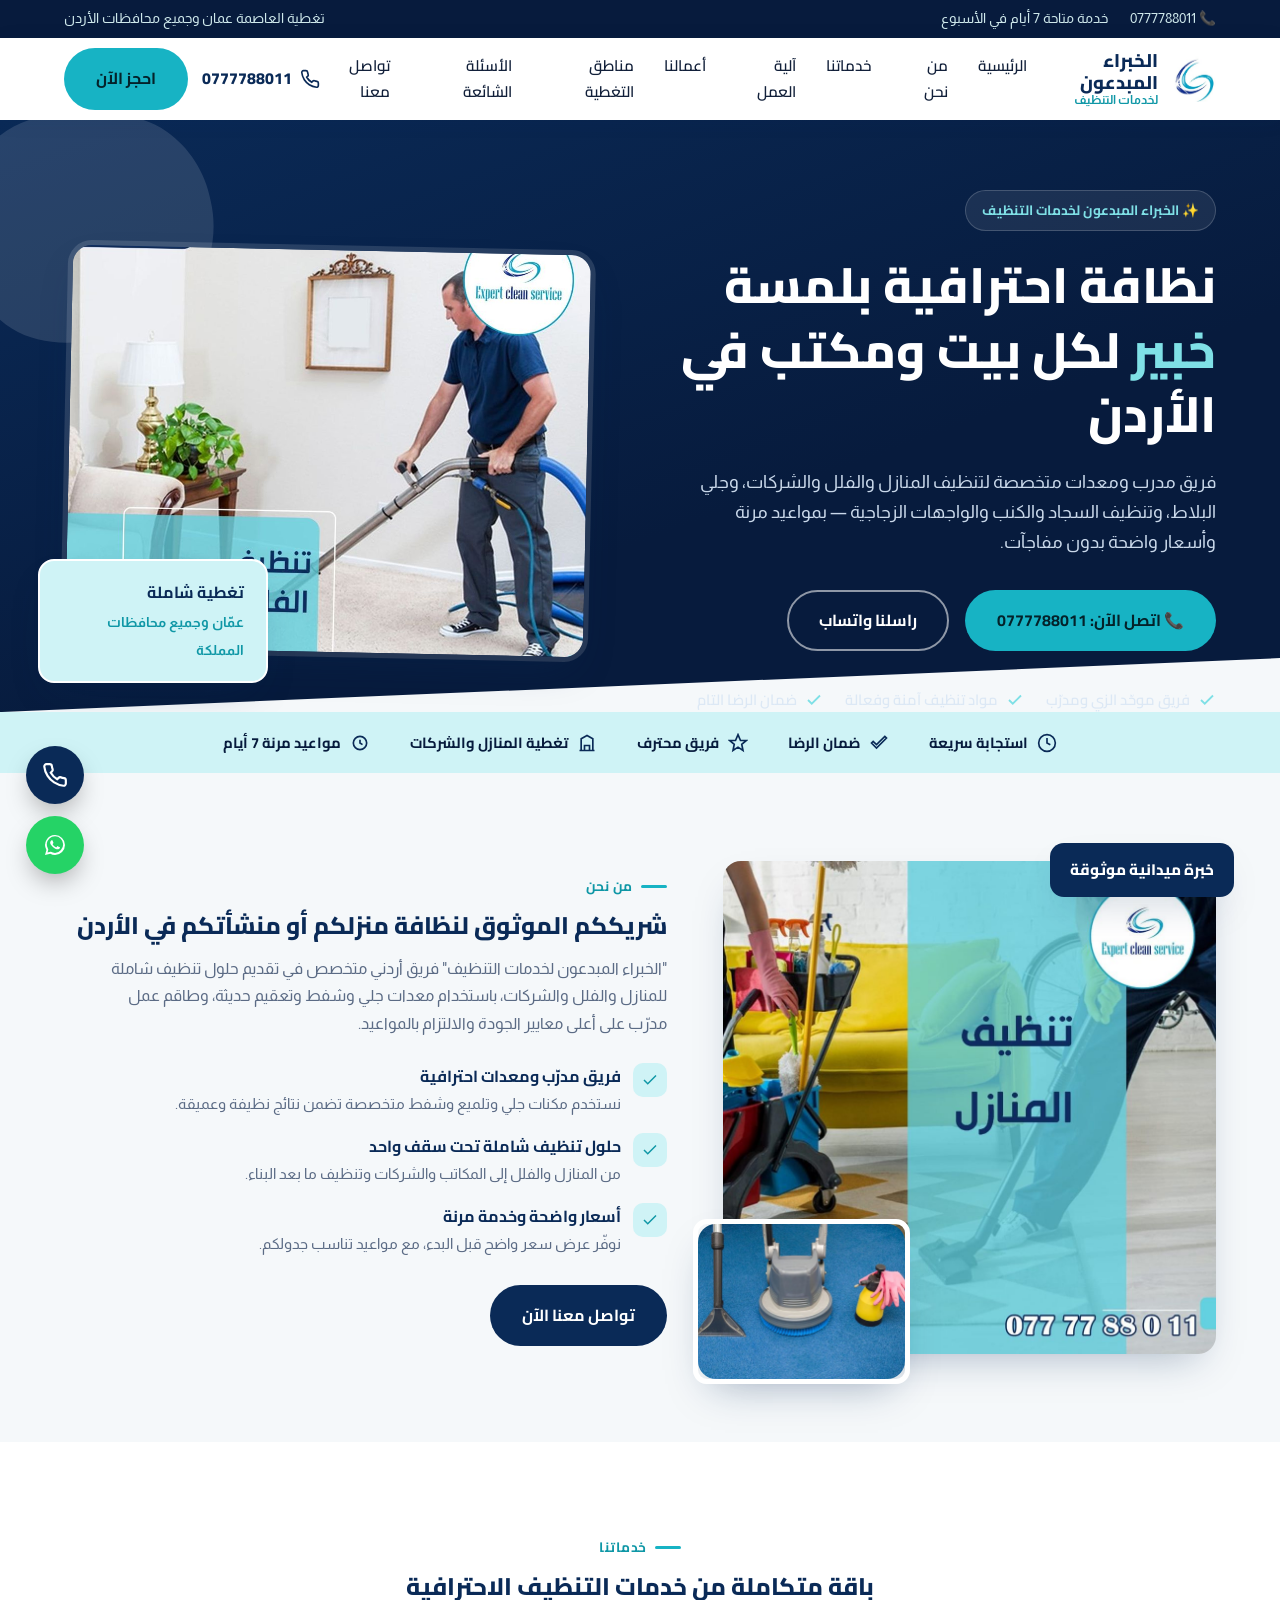
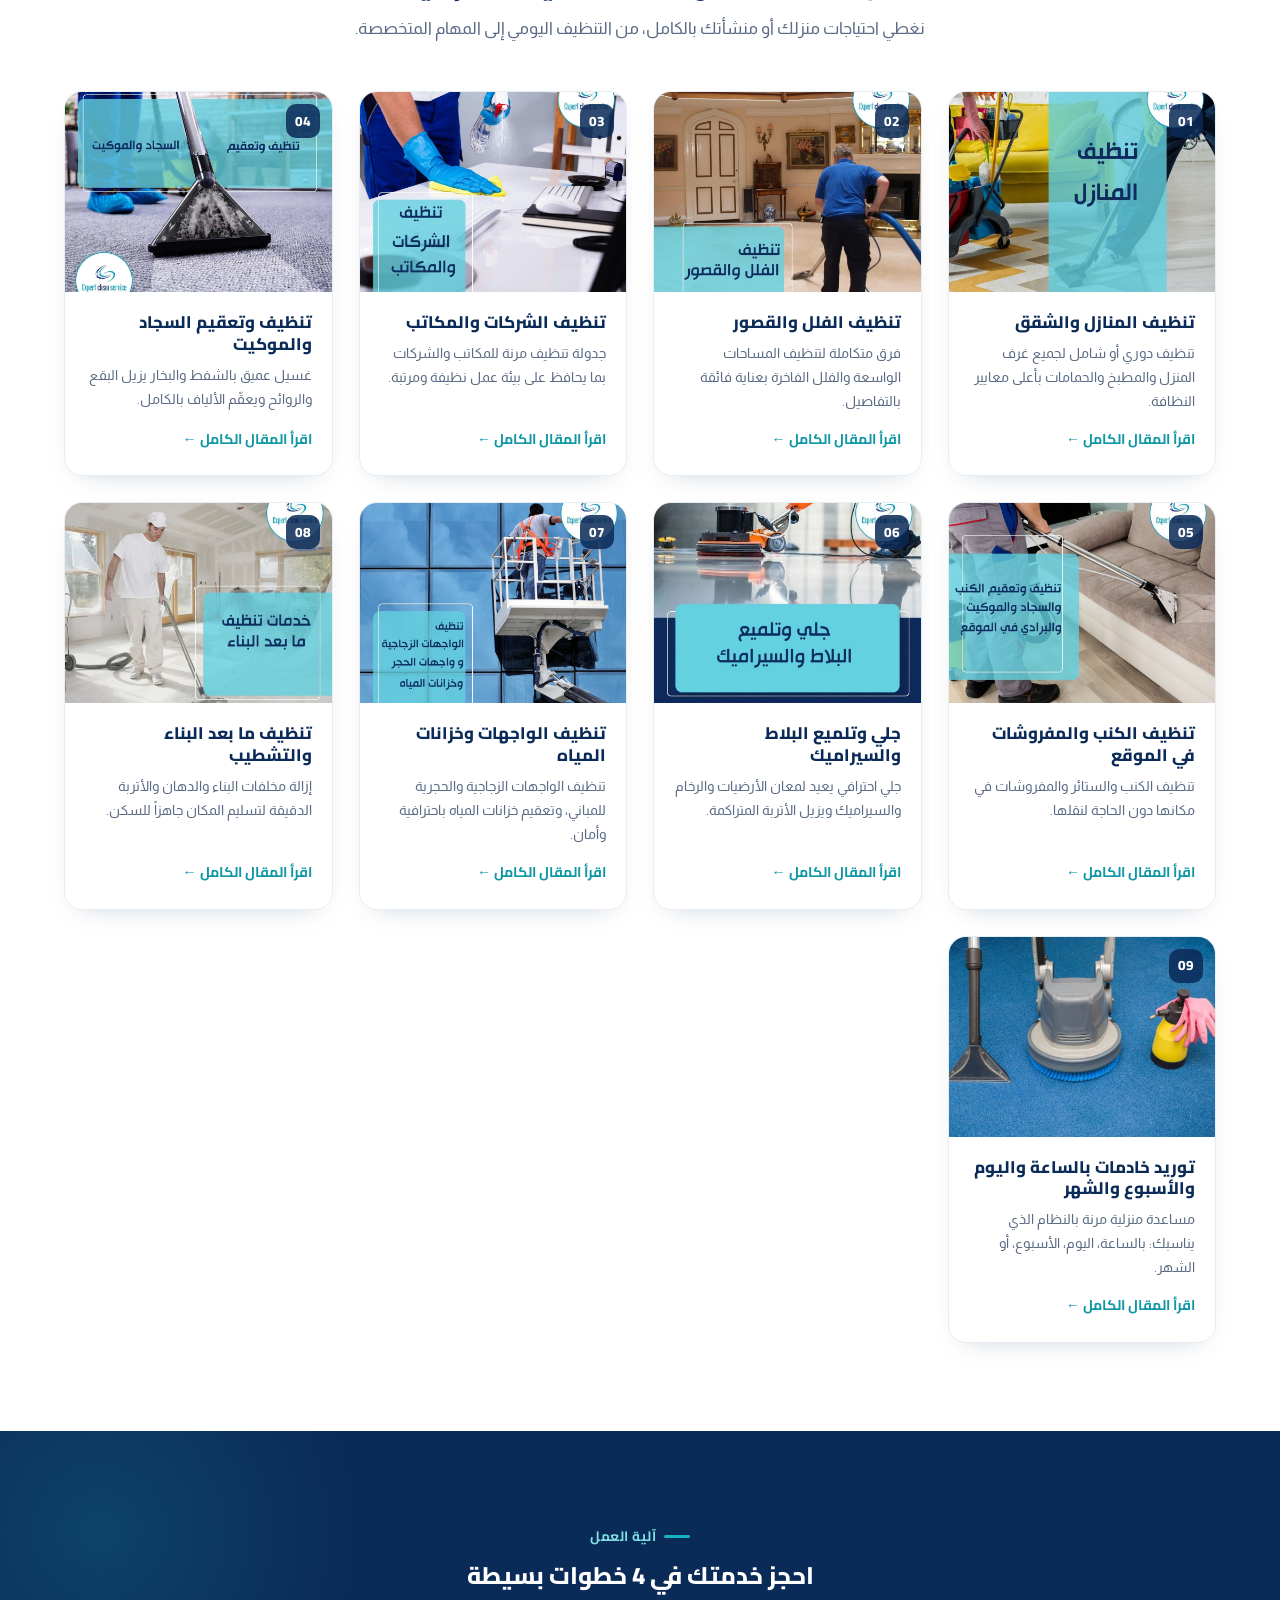
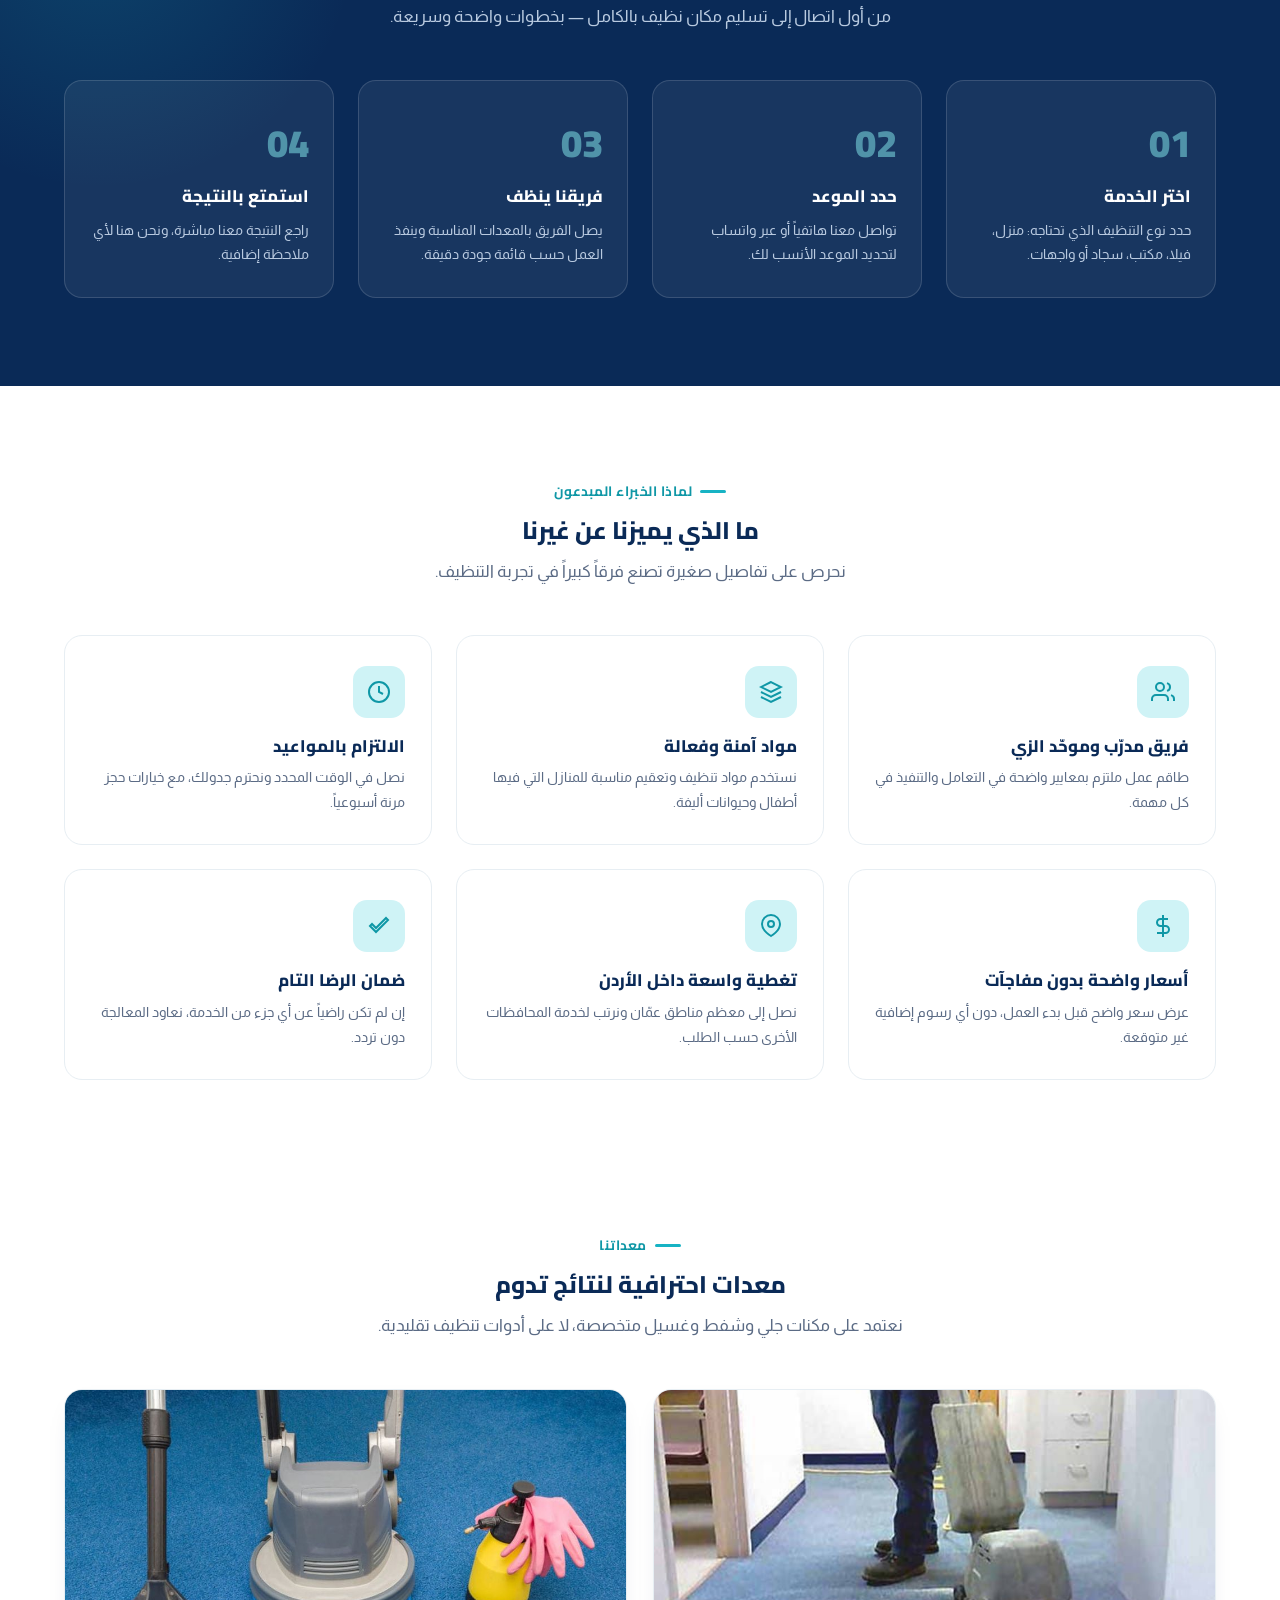
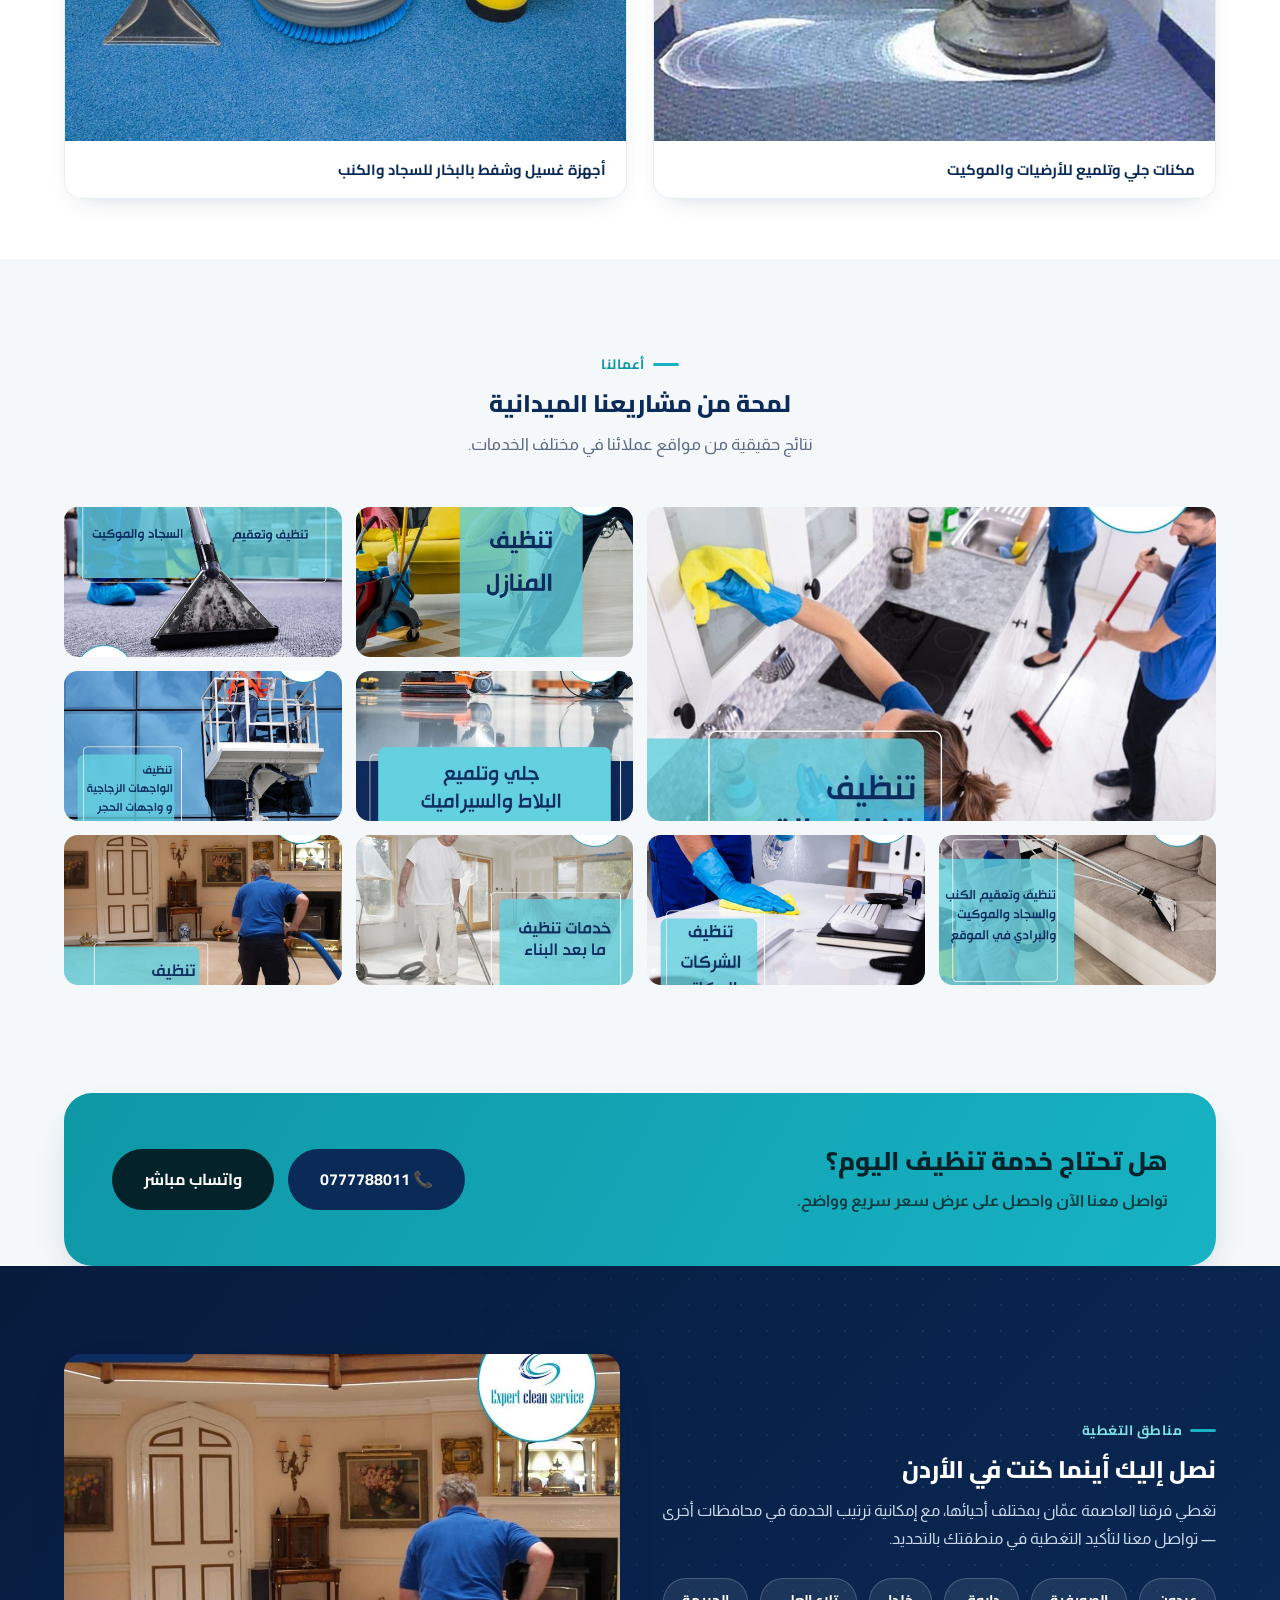
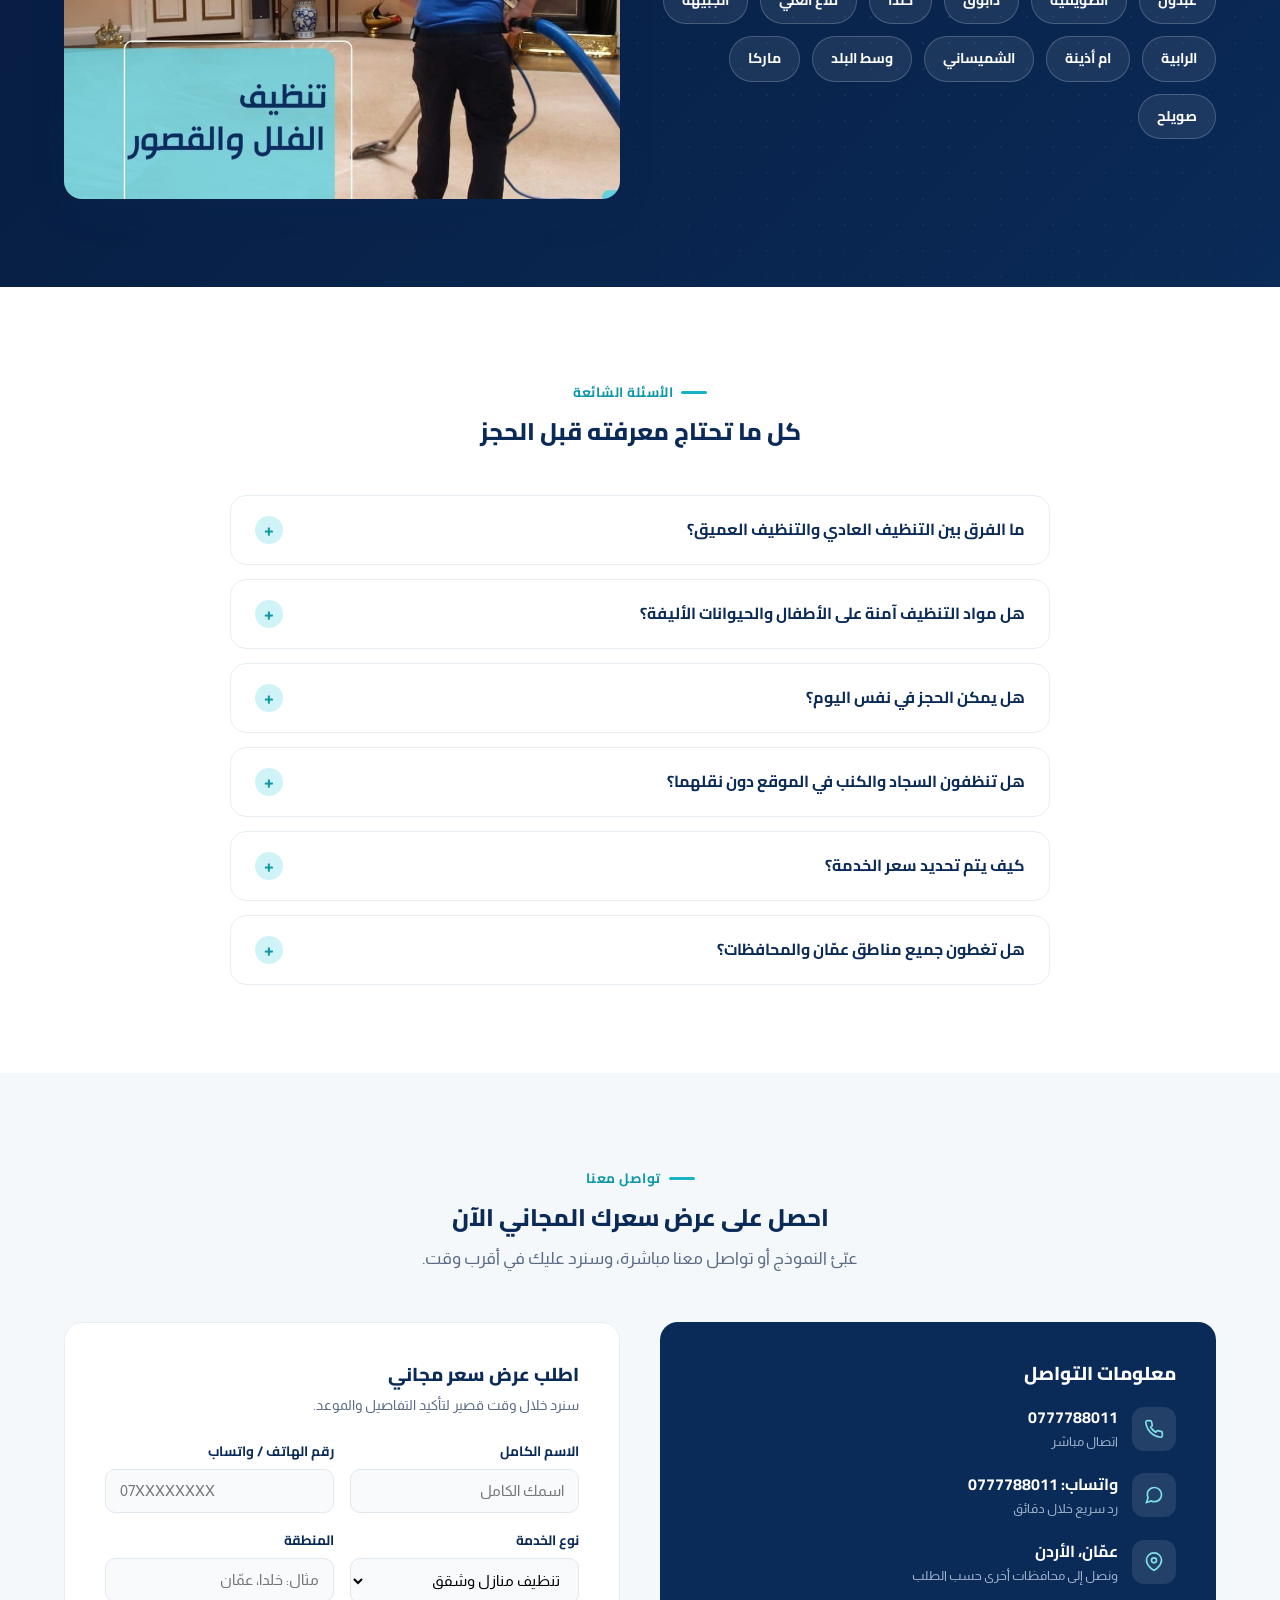
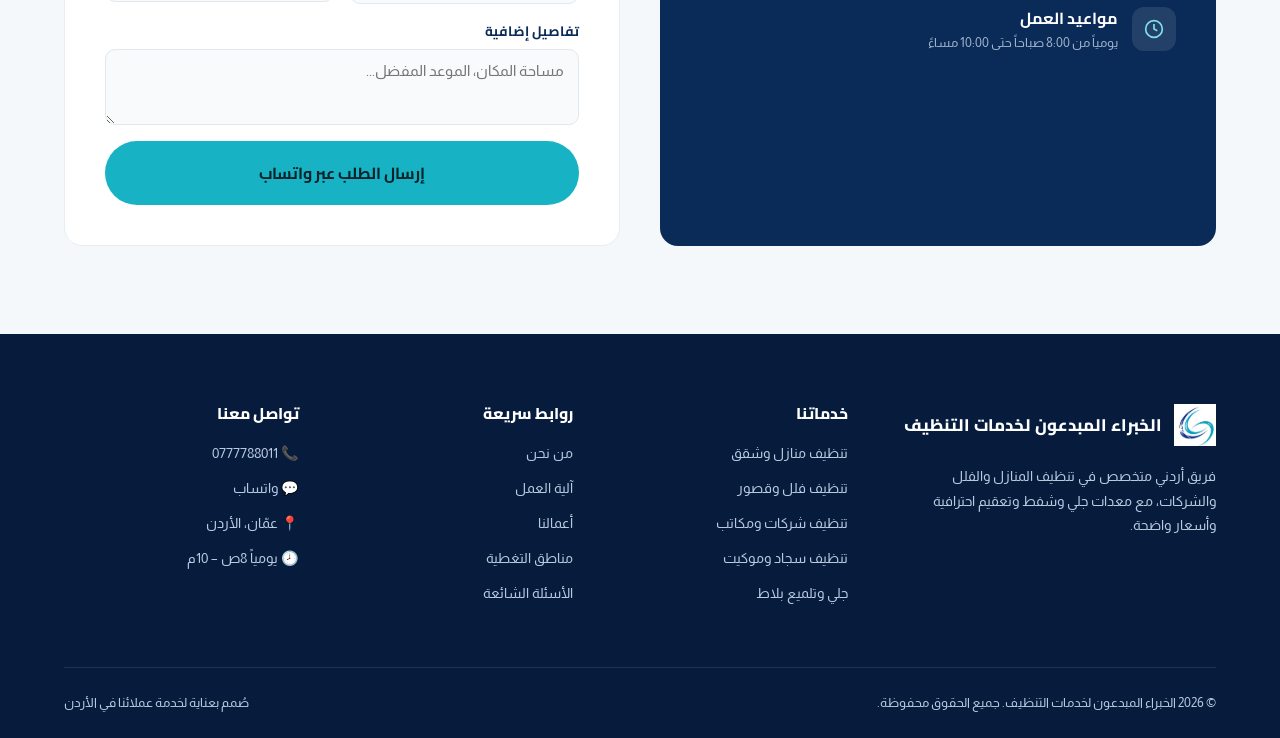
==== index.html @ 54b3a18b "Add files via upload" ====
<!DOCTYPE html>
<html lang="ar" dir="rtl">
<head>
<meta charset="UTF-8">
<meta name="viewport" content="width=device-width, initial-scale=1.0">
<title>الخبراء المبدعون لخدمات التنظيف | تنظيف منازل وفلل وشركات وسجاد في الأردن</title>
<meta name="description" content="الخبراء المبدعون لخدمات التنظيف في الأردن: تنظيف منازل وفلل وشركات، جلي وتلميع بلاط، تنظيف سجاد وموكيت وكنب، تنظيف واجهات زجاجية، وتنظيف ما بعد البناء. اتصل الآن 0777788011.">
<meta name="keywords" content="شركة تنظيف في الأردن, تنظيف منازل عمان, تنظيف فلل, جلي بلاط, تنظيف سجاد وموكيت, تنظيف كنب, تنظيف واجهات زجاجية, تنظيف شركات ومكاتب, تنظيف ما بعد البناء">
<meta name="robots" content="index, follow, max-image-preview:large">
<meta name="author" content="الخبراء المبدعون لخدمات التنظيف">
<link rel="canonical" href="https://creativesexperts.com/">
<meta name="theme-color" content="#0A2A57">

<!-- Open Graph -->
<meta property="og:type" content="website">
<meta property="og:locale" content="ar_JO">
<meta property="og:site_name" content="الخبراء المبدعون لخدمات التنظيف">
<meta property="og:title" content="الخبراء المبدعون لخدمات التنظيف | تنظيف في الأردن">
<meta property="og:description" content="تنظيف منازل، فلل، شركات، سجاد وموكيت، واجهات زجاجية وما بعد البناء. فريق محترف وأسعار واضحة. اتصل 0777788011.">
<meta property="og:image" content="https://creativesexperts.com/assets/tandheef-felal-1.jpg">
<meta property="og:url" content="https://creativesexperts.com/">

<!-- Twitter -->
<meta name="twitter:card" content="summary_large_image">
<meta name="twitter:title" content="الخبراء المبدعون لخدمات التنظيف">
<meta name="twitter:description" content="تنظيف منازل، فلل، شركات، سجاد وواجهات زجاجية في الأردن. اتصل الآن 0777788011.">
<meta name="twitter:image" content="https://creativesexperts.com/assets/tandheef-felal-1.jpg">

<link rel="icon" type="image/png" sizes="32x32" href="assets/favicon-32.png">
<link rel="icon" type="image/png" sizes="192x192" href="assets/favicon-192.png">
<link rel="apple-touch-icon" href="assets/favicon-192.png">

<link rel="preconnect" href="https://fonts.googleapis.com">
<link rel="preconnect" href="https://fonts.gstatic.com" crossorigin>
<link href="https://fonts.googleapis.com/css2?family=Cairo:wght@500;700;800;900&family=Almarai:wght@400;700;800&display=swap" rel="stylesheet">

<script type="application/ld+json">
{
  "@context": "https://schema.org",
  "@type": "HomeAndConstructionBusiness",
  "name": "الخبراء المبدعون لخدمات التنظيف",
  "alternateName": "Expert Clean Service",
  "image": "https://creativesexperts.com/assets/tandheef-felal-1.jpg",
  "url": "https://creativesexperts.com/",
  "telephone": "+962777788011",
  "priceRange": "$$",
  "address": {
    "@type": "PostalAddress",
    "addressLocality": "عمان",
    "addressCountry": "JO"
  },
  "areaServed": {
    "@type": "Country",
    "name": "الأردن"
  },
  "openingHoursSpecification": {
    "@type": "OpeningHoursSpecification",
    "dayOfWeek": ["Sunday","Monday","Tuesday","Wednesday","Thursday","Friday","Saturday"],
    "opens": "08:00",
    "closes": "22:00"
  },
  "sameAs": []
}
</script>
<script type="application/ld+json">
{
  "@context": "https://schema.org",
  "@type": "FAQPage",
  "mainEntity": [
    {"@type":"Question","name":"ما الفرق بين التنظيف العادي والتنظيف العميق؟","acceptedAnswer":{"@type":"Answer","text":"التنظيف العادي يشمل الكنس والمسح وترتيب المساحات الظاهرة بشكل دوري. أما التنظيف العميق فيصل إلى التفاصيل الدقيقة: خلف الأجهزة، فواصل السيراميك، الزوايا المخفية، وتعقيم شامل للأسطح."},
    "@type":"Question"},
    {"@type":"Question","name":"هل مواد التنظيف التي تستخدمونها آمنة على الأطفال والحيوانات الأليفة؟","acceptedAnswer":{"@type":"Answer","text":"نعم، نحرص على استخدام مواد تنظيف وتعقيم فعالة وآمنة، مناسبة للاستخدام في المنازل التي يوجد بها أطفال أو حيوانات أليفة."}},
    {"@type":"Question","name":"هل يمكن الحجز في نفس اليوم؟","acceptedAnswer":{"@type":"Answer","text":"نعم، نوفر مواعيد سريعة حسب توفر الفرق العاملة، ويمكنكم التواصل معنا هاتفياً أو عبر واتساب لتأكيد أقرب موعد متاح."}},
    {"@type":"Question","name":"هل تقدمون خدمة تنظيف السجاد والكنب في الموقع دون نقلها؟","acceptedAnswer":{"@type":"Answer","text":"نعم، نستخدم معدات غسيل وشفط متخصصة تتيح تنظيف السجاد والموكيت والكنب في موقعكم مباشرة دون الحاجة لنقلها."}},
    {"@type":"Question","name":"كيف يتم تحديد سعر الخدمة؟","acceptedAnswer":{"@type":"Answer","text":"يعتمد السعر على نوع الخدمة ومساحة المكان وحالته. تواصلوا معنا لمعاينة الطلب والحصول على عرض سعر واضح بدون رسوم خفية."}},
    {"@type":"Question","name":"هل تغطون جميع مناطق عمان والمحافظات؟","acceptedAnswer":{"@type":"Answer","text":"نعمل على تغطية العاصمة عمان بمختلف مناطقها، ويمكننا الترتيب لخدمة مناطق أخرى في المملكة حسب الطلب — تواصلوا معنا للتأكد من التغطية في منطقتكم."}}
  ]
}
</script>

<link rel="stylesheet" href="assets/style.css">
</head>
<body>

<!-- Top bar -->
<div class="topbar">
  <div class="container">
    <div class="tb-links">
      <a href="tel:+962777788011">📞 0777788011</a>
      <span>خدمة متاحة 7 أيام في الأسبوع</span>
    </div>
    <span>تغطية العاصمة عمان وجميع محافظات الأردن</span>
  </div>
</div>

<!-- Header -->
<header class="main-nav">
  <div class="container nav-inner">
    <a href="#home" class="brand">
      <img src="assets/logo-icon.png" alt="شعار الخبراء المبدعون لخدمات التنظيف" width="46" height="46">
      <span class="name">الخبراء المبدعون<span>لخدمات التنظيف</span></span>
    </a>
    <nav class="links">
      <a href="#home">الرئيسية</a>
      <a href="#about">من نحن</a>
      <a href="#services">خدماتنا</a>
      <a href="#process">آلية العمل</a>
      <a href="#gallery">أعمالنا</a>
      <a href="#areas">مناطق التغطية</a>
      <a href="#faq">الأسئلة الشائعة</a>
      <a href="#contact">تواصل معنا</a>
    </nav>
    <div class="nav-cta">
      <a class="nav-phone" href="tel:+962777788011">
        <svg width="20" height="20" viewBox="0 0 24 24" fill="none" stroke="#0A2A57" stroke-width="2"><path d="M22 16.92v3a2 2 0 0 1-2.18 2 19.79 19.79 0 0 1-8.63-3.07 19.5 19.5 0 0 1-6-6 19.79 19.79 0 0 1-3.07-8.67A2 2 0 0 1 4.11 2h3a2 2 0 0 1 2 1.72c.127.96.362 1.903.7 2.81a2 2 0 0 1-.45 2.11L8.09 9.91a16 16 0 0 0 6 6l1.27-1.27a2 2 0 0 1 2.11-.45c.907.338 1.85.573 2.81.7A2 2 0 0 1 22 16.92z"/></svg>
        <span>0777788011</span>
      </a>
      <a href="https://wa.me/962777788011" class="btn btn-primary" target="_blank" rel="noopener">احجز الآن</a>
      <button class="burger" id="burger" aria-label="فتح القائمة"><span></span><span></span><span></span></button>
    </div>
  </div>
  <nav id="mobileMenu" style="display:none; flex-direction:column; padding:16px 24px; gap:14px; background:#fff; font-family:'Cairo',sans-serif; font-weight:700; border-top:1px solid #eee;">
    <a href="#home">الرئيسية</a>
    <a href="#about">من نحن</a>
    <a href="#services">خدماتنا</a>
    <a href="#process">آلية العمل</a>
    <a href="#gallery">أعمالنا</a>
    <a href="#areas">مناطق التغطية</a>
    <a href="#faq">الأسئلة الشائعة</a>
    <a href="#contact">تواصل معنا</a>
  </nav>
</header>

<!-- Hero -->
<section class="hero" id="home">
  <svg class="wave-deco" viewBox="0 0 200 200"><path fill="#fff" d="M45,-58C58,-49,68,-34,71,-17C75,0,72,20,61,34C51,49,32,58,12,63C-9,68,-30,68,-46,58C-62,48,-74,27,-76,5C-78,-17,-71,-40,-56,-53C-42,-66,-21,-70,-1,-69C19,-68,32,-67,45,-58Z" transform="translate(100 100)"/></svg>
  <div class="container">
    <div class="hero-copy">
      <span class="hero-badge">✨ الخبراء المبدعون لخدمات التنظيف</span>
      <h1>نظافة احترافية بلمسة <em>خبير</em> لكل بيت ومكتب في الأردن</h1>
      <p class="lead">فريق مدرب ومعدات متخصصة لتنظيف المنازل والفلل والشركات، وجلي البلاط، وتنظيف السجاد والكنب والواجهات الزجاجية — بمواعيد مرنة وأسعار واضحة بدون مفاجآت.</p>
      <div class="hero-ctas">
        <a href="tel:+962777788011" class="btn btn-primary">📞 اتصل الآن: 0777788011</a>
        <a href="https://wa.me/962777788011" target="_blank" rel="noopener" class="btn btn-outline">راسلنا واتساب</a>
      </div>
      <div class="hero-trust">
        <div><svg width="18" height="18" viewBox="0 0 24 24" fill="none" stroke="#7FE0E6" stroke-width="2.4"><path d="M20 6L9 17l-5-5"/></svg> فريق موحّد الزي ومدرّب</div>
        <div><svg width="18" height="18" viewBox="0 0 24 24" fill="none" stroke="#7FE0E6" stroke-width="2.4"><path d="M20 6L9 17l-5-5"/></svg> مواد تنظيف آمنة وفعالة</div>
        <div><svg width="18" height="18" viewBox="0 0 24 24" fill="none" stroke="#7FE0E6" stroke-width="2.4"><path d="M20 6L9 17l-5-5"/></svg> ضمان الرضا التام</div>
      </div>
    </div>
    <div class="hero-media">
      <div class="frame">
        <img src="assets/tandheef-felal-1.jpg" alt="تنظيف فلل وقصور احترافي في الأردن" loading="eager">
      </div>
      <div class="hero-callout">
        <strong>تغطية شاملة</strong>
        <span>عمّان وجميع محافظات المملكة</span>
      </div>
    </div>
  </div>
  <div class="hero-diagonal"></div>
</section>

<!-- Strip -->
<div class="strip">
  <div class="container">
    <div><svg width="20" height="20" viewBox="0 0 24 24" fill="none" stroke="#0A2A57" stroke-width="2"><circle cx="12" cy="12" r="10"/><path d="M12 6v6l4 2"/></svg> استجابة سريعة</div>
    <div><svg width="20" height="20" viewBox="0 0 24 24" fill="none" stroke="#0A2A57" stroke-width="2"><path d="M3 12l2-2 4 4 10-10 2 2-12 12z"/></svg> ضمان الرضا</div>
    <div><svg width="20" height="20" viewBox="0 0 24 24" fill="none" stroke="#0A2A57" stroke-width="2"><path d="M12 2l3 7h7l-5.5 4.5L18 21l-6-4-6 4 1.5-7.5L2 9h7z"/></svg> فريق محترف</div>
    <div><svg width="20" height="20" viewBox="0 0 24 24" fill="none" stroke="#0A2A57" stroke-width="2"><path d="M3 21h18M5 21V7l7-4 7 4v14M9 21v-6h6v6"/></svg> تغطية المنازل والشركات</div>
    <div><svg width="20" height="20" viewBox="0 0 24 24" fill="none" stroke="#0A2A57" stroke-width="2"><path d="M4 12a8 8 0 1016 0 8 8 0 00-16 0z"/><path d="M12 8v4l3 2"/></svg> مواعيد مرنة 7 أيام</div>
  </div>
</div>

<!-- About -->
<section class="section" id="about">
  <div class="container about-grid">
    <div class="about-media" data-reveal>
      <img src="assets/tandheef-manazel.jpg" alt="فريق تنظيف منازل الخبراء المبدعون" loading="lazy">
      <div class="tag">خبرة ميدانية موثوقة</div>
      <div class="about-mini">
        <img src="assets/jaly-mawkeet-equipment.jpg" alt="معدات جلي وتنظيف السجاد الاحترافية">
      </div>
    </div>
    <div data-reveal>
      <span class="eyebrow">من نحن</span>
      <h2>شريككم الموثوق لنظافة منزلكم أو منشأتكم في الأردن</h2>
      <p style="color:var(--muted); margin-top:14px; max-width:560px;">"الخبراء المبدعون لخدمات التنظيف" فريق أردني متخصص في تقديم حلول تنظيف شاملة للمنازل والفلل والشركات، باستخدام معدات جلي وشفط وتعقيم حديثة، وطاقم عمل مدرّب على أعلى معايير الجودة والالتزام بالمواعيد.</p>
      <ul class="about-list">
        <li>
          <span class="ic"><svg width="18" height="18" viewBox="0 0 24 24" fill="none" stroke="currentColor" stroke-width="2"><path d="M20 6L9 17l-5-5"/></svg></span>
          <div>فريق مدرّب ومعدات احترافية
            <p>نستخدم مكنات جلي وتلميع وشفط متخصصة تضمن نتائج نظيفة وعميقة.</p>
          </div>
        </li>
        <li>
          <span class="ic"><svg width="18" height="18" viewBox="0 0 24 24" fill="none" stroke="currentColor" stroke-width="2"><path d="M20 6L9 17l-5-5"/></svg></span>
          <div>حلول تنظيف شاملة تحت سقف واحد
            <p>من المنازل والفلل إلى المكاتب والشركات وتنظيف ما بعد البناء.</p>
          </div>
        </li>
        <li>
          <span class="ic"><svg width="18" height="18" viewBox="0 0 24 24" fill="none" stroke="currentColor" stroke-width="2"><path d="M20 6L9 17l-5-5"/></svg></span>
          <div>أسعار واضحة وخدمة مرنة
            <p>نوفّر عرض سعر واضح قبل البدء، مع مواعيد تناسب جدولكم.</p>
          </div>
        </li>
      </ul>
      <a href="#contact" class="btn btn-navy" style="margin-top:28px;">تواصل معنا الآن</a>
    </div>
  </div>
</section>

<!-- Services -->
<section class="section" id="services" style="background:#fff;">
  <div class="container">
    <div class="section-head center">
      <span class="eyebrow">خدماتنا</span>
      <h2>باقة متكاملة من خدمات التنظيف الاحترافية</h2>
      <p>نغطي احتياجات منزلك أو منشأتك بالكامل، من التنظيف اليومي إلى المهام المتخصصة.</p>
    </div>
    <div class="services-grid">

      <div class="s-card" data-reveal>
        <div class="img-wrap"><span class="num">01</span><img src="assets/tandheef-manazel.jpg" alt="تنظيف المنازل والشقق في الأردن" loading="lazy"></div>
        <div class="body">
          <h3>تنظيف المنازل والشقق</h3>
          <p>تنظيف دوري أو شامل لجميع غرف المنزل والمطبخ والحمامات بأعلى معايير النظافة.</p>
          <a href="services/tandheef-manazel-wa-shiqaq.html" class="more">اقرأ المقال الكامل ←</a>
        </div>
      </div>

      <div class="s-card" data-reveal>
        <div class="img-wrap"><span class="num">02</span><img src="assets/tandheef-felal-3.jpg" alt="تنظيف الفلل والقصور" loading="lazy"></div>
        <div class="body">
          <h3>تنظيف الفلل والقصور</h3>
          <p>فرق متكاملة لتنظيف المساحات الواسعة والفلل الفاخرة بعناية فائقة بالتفاصيل.</p>
          <a href="services/tandheef-felal-wa-qusoor.html" class="more">اقرأ المقال الكامل ←</a>
        </div>
      </div>

      <div class="s-card" data-reveal>
        <div class="img-wrap"><span class="num">03</span><img src="assets/tandheef-sharikat-makateb.jpg" alt="تنظيف الشركات والمكاتب" loading="lazy"></div>
        <div class="body">
          <h3>تنظيف الشركات والمكاتب</h3>
          <p>جدولة تنظيف مرنة للمكاتب والشركات بما يحافظ على بيئة عمل نظيفة ومرتبة.</p>
          <a href="services/tandheef-sharikat-wa-makateb.html" class="more">اقرأ المقال الكامل ←</a>
        </div>
      </div>

      <div class="s-card" data-reveal>
        <div class="img-wrap"><span class="num">04</span><img src="assets/tandheef-sijad-mawkeet.jpg" alt="تنظيف وتعقيم السجاد والموكيت" loading="lazy"></div>
        <div class="body">
          <h3>تنظيف وتعقيم السجاد والموكيت</h3>
          <p>غسيل عميق بالشفط والبخار يزيل البقع والروائح ويعقّم الألياف بالكامل.</p>
          <a href="services/tandheef-sijad-wa-mawkeet.html" class="more">اقرأ المقال الكامل ←</a>
        </div>
      </div>

      <div class="s-card" data-reveal>
        <div class="img-wrap"><span class="num">05</span><img src="assets/tandheef-kanab-sijad.jpg" alt="تنظيف وتعقيم الكنب والمفروشات في الموقع" loading="lazy"></div>
        <div class="body">
          <h3>تنظيف الكنب والمفروشات في الموقع</h3>
          <p>تنظيف الكنب والستائر والمفروشات في مكانها دون الحاجة لنقلها.</p>
          <a href="services/tandheef-kanab-wal-mafrushat.html" class="more">اقرأ المقال الكامل ←</a>
        </div>
      </div>

      <div class="s-card" data-reveal>
        <div class="img-wrap"><span class="num">06</span><img src="assets/jaly-tlmeea-balat-ceramic.jpg" alt="جلي وتلميع البلاط والرخام والسيراميك" loading="lazy"></div>
        <div class="body">
          <h3>جلي وتلميع البلاط والسيراميك</h3>
          <p>جلي احترافي يعيد لمعان الأرضيات والرخام والسيراميك ويزيل الأتربة المتراكمة.</p>
          <a href="services/jaly-tlmeea-balat.html" class="more">اقرأ المقال الكامل ←</a>
        </div>
      </div>

      <div class="s-card" data-reveal>
        <div class="img-wrap"><span class="num">07</span><img src="assets/tandheef-wajahat-zujajiya.jpg" alt="تنظيف الواجهات الزجاجية والحجرية وخزانات المياه" loading="lazy"></div>
        <div class="body">
          <h3>تنظيف الواجهات وخزانات المياه</h3>
          <p>تنظيف الواجهات الزجاجية والحجرية للمباني، وتعقيم خزانات المياه باحترافية وأمان.</p>
          <a href="services/tandheef-wajahat-wa-khazanat.html" class="more">اقرأ المقال الكامل ←</a>
        </div>
      </div>

      <div class="s-card" data-reveal>
        <div class="img-wrap"><span class="num">08</span><img src="assets/tandheef-ma-baad-al-bina.jpg" alt="تنظيف ما بعد البناء والتشطيب" loading="lazy"></div>
        <div class="body">
          <h3>تنظيف ما بعد البناء والتشطيب</h3>
          <p>إزالة مخلفات البناء والدهان والأتربة الدقيقة لتسليم المكان جاهزاً للسكن.</p>
          <a href="services/tandheef-ma-baad-albina.html" class="more">اقرأ المقال الكامل ←</a>
        </div>
      </div>

      <div class="s-card" data-reveal>
        <div class="img-wrap"><span class="num">09</span><img src="assets/jaly-mawkeet-equipment.jpg" alt="توريد خادمات منزلية مدربة في الأردن" loading="lazy"></div>
        <div class="body">
          <h3>توريد خادمات بالساعة واليوم والأسبوع والشهر</h3>
          <p>مساعدة منزلية مرنة بالنظام الذي يناسبك: بالساعة، اليوم، الأسبوع، أو الشهر.</p>
          <a href="services/tawreed-khadamat-bil-saa-wal-yawm.html" class="more">اقرأ المقال الكامل ←</a>
        </div>
      </div>

    </div>
  </div>
</section>

<!-- Process -->
<section class="section process" id="process">
  <div class="container">
    <div class="section-head center">
      <span class="eyebrow" style="color:var(--teal-light);">آلية العمل</span>
      <h2>احجز خدمتك في 4 خطوات بسيطة</h2>
      <p>من أول اتصال إلى تسليم مكان نظيف بالكامل — بخطوات واضحة وسريعة.</p>
    </div>
    <div class="process-grid">
      <div class="p-card" data-reveal>
        <div class="step">01</div>
        <h3>اختر الخدمة</h3>
        <p>حدد نوع التنظيف الذي تحتاجه: منزل، فيلا، مكتب، سجاد أو واجهات.</p>
      </div>
      <div class="p-card" data-reveal>
        <div class="step">02</div>
        <h3>حدد الموعد</h3>
        <p>تواصل معنا هاتفياً أو عبر واتساب لتحديد الموعد الأنسب لك.</p>
      </div>
      <div class="p-card" data-reveal>
        <div class="step">03</div>
        <h3>فريقنا ينظف</h3>
        <p>يصل الفريق بالمعدات المناسبة وينفذ العمل حسب قائمة جودة دقيقة.</p>
      </div>
      <div class="p-card" data-reveal>
        <div class="step">04</div>
        <h3>استمتع بالنتيجة</h3>
        <p>راجع النتيجة معنا مباشرة، ونحن هنا لأي ملاحظة إضافية.</p>
      </div>
    </div>
  </div>
</section>

<!-- Why us -->
<section class="section" id="why" style="background:#fff;">
  <div class="container">
    <div class="section-head center">
      <span class="eyebrow">لماذا الخبراء المبدعون</span>
      <h2>ما الذي يميزنا عن غيرنا</h2>
      <p>نحرص على تفاصيل صغيرة تصنع فرقاً كبيراً في تجربة التنظيف.</p>
    </div>
    <div class="why-grid">
      <div class="w-card" data-reveal>
        <span class="ic"><svg width="24" height="24" viewBox="0 0 24 24" fill="none" stroke="currentColor" stroke-width="2"><path d="M17 21v-2a4 4 0 00-4-4H5a4 4 0 00-4 4v2"/><circle cx="9" cy="7" r="4"/><path d="M23 21v-2a4 4 0 00-3-3.87M16 3.13a4 4 0 010 7.75"/></svg></span>
        <h3>فريق مدرّب وموحّد الزي</h3>
        <p>طاقم عمل ملتزم بمعايير واضحة في التعامل والتنفيذ في كل مهمة.</p>
      </div>
      <div class="w-card" data-reveal>
        <span class="ic"><svg width="24" height="24" viewBox="0 0 24 24" fill="none" stroke="currentColor" stroke-width="2"><path d="M12 2L2 7l10 5 10-5-10-5z"/><path d="M2 17l10 5 10-5M2 12l10 5 10-5"/></svg></span>
        <h3>مواد آمنة وفعالة</h3>
        <p>نستخدم مواد تنظيف وتعقيم مناسبة للمنازل التي فيها أطفال وحيوانات أليفة.</p>
      </div>
      <div class="w-card" data-reveal>
        <span class="ic"><svg width="24" height="24" viewBox="0 0 24 24" fill="none" stroke="currentColor" stroke-width="2"><circle cx="12" cy="12" r="10"/><path d="M12 6v6l4 2"/></svg></span>
        <h3>الالتزام بالمواعيد</h3>
        <p>نصل في الوقت المحدد ونحترم جدولك، مع خيارات حجز مرنة أسبوعياً.</p>
      </div>
      <div class="w-card" data-reveal>
        <span class="ic"><svg width="24" height="24" viewBox="0 0 24 24" fill="none" stroke="currentColor" stroke-width="2"><path d="M12 1v22M17 5H9.5a3.5 3.5 0 000 7h5a3.5 3.5 0 010 7H6"/></svg></span>
        <h3>أسعار واضحة بدون مفاجآت</h3>
        <p>عرض سعر واضح قبل بدء العمل، دون أي رسوم إضافية غير متوقعة.</p>
      </div>
      <div class="w-card" data-reveal>
        <span class="ic"><svg width="24" height="24" viewBox="0 0 24 24" fill="none" stroke="currentColor" stroke-width="2"><path d="M21 10c0 7-9 12-9 12s-9-5-9-12a9 9 0 0118 0z"/><circle cx="12" cy="10" r="3"/></svg></span>
        <h3>تغطية واسعة داخل الأردن</h3>
        <p>نصل إلى معظم مناطق عمّان ونرتب لخدمة المحافظات الأخرى حسب الطلب.</p>
      </div>
      <div class="w-card" data-reveal>
        <span class="ic"><svg width="24" height="24" viewBox="0 0 24 24" fill="none" stroke="currentColor" stroke-width="2"><path d="M3 12l2-2 4 4 10-10 2 2-12 12z"/></svg></span>
        <h3>ضمان الرضا التام</h3>
        <p>إن لم تكن راضياً عن أي جزء من الخدمة، نعاود المعالجة دون تردد.</p>
      </div>
    </div>
  </div>
</section>

<!-- Equipment strip -->
<section class="section" style="background:#fff; padding-top:60px; padding-bottom:60px;">
  <div class="container">
    <div class="section-head center">
      <span class="eyebrow">معداتنا</span>
      <h2>معدات احترافية لنتائج تدوم</h2>
      <p>نعتمد على مكنات جلي وشفط وغسيل متخصصة، لا على أدوات تنظيف تقليدية.</p>
    </div>
    <div class="equip-grid">
      <figure data-reveal>
        <img src="assets/jaly-mamar-heavy-duty.jpg" alt="مكنة جلي أرضيات احترافية" loading="lazy">
        <figcaption>مكنات جلي وتلميع للأرضيات والموكيت</figcaption>
      </figure>
      <figure data-reveal>
        <img src="assets/jaly-mawkeet-equipment.jpg" alt="معدات غسيل وشفط السجاد بالبخار" loading="lazy">
        <figcaption>أجهزة غسيل وشفط بالبخار للسجاد والكنب</figcaption>
      </figure>
    </div>
  </div>
</section>

<!-- Gallery -->
<section class="section" id="gallery">
  <div class="container">
    <div class="section-head center">
      <span class="eyebrow">أعمالنا</span>
      <h2>لمحة من مشاريعنا الميدانية</h2>
      <p>نتائج حقيقية من مواقع عملائنا في مختلف الخدمات.</p>
    </div>
    <div class="gallery-grid">
      <a href="assets/tandheef-felal-2.jpg" target="_blank" class="big"><img src="assets/tandheef-felal-2.jpg" alt="تنظيف فيلا فاخرة" loading="lazy"></a>
      <a href="assets/tandheef-manazel.jpg" target="_blank"><img src="assets/tandheef-manazel.jpg" alt="تنظيف منزل" loading="lazy"></a>
      <a href="assets/tandheef-sijad-mawkeet.jpg" target="_blank"><img src="assets/tandheef-sijad-mawkeet.jpg" alt="تنظيف سجاد" loading="lazy"></a>
      <a href="assets/jaly-tlmeea-balat-ceramic.jpg" target="_blank"><img src="assets/jaly-tlmeea-balat-ceramic.jpg" alt="جلي بلاط" loading="lazy"></a>
      <a href="assets/tandheef-wajahat-zujajiya.jpg" target="_blank"><img src="assets/tandheef-wajahat-zujajiya.jpg" alt="تنظيف واجهات زجاجية" loading="lazy"></a>
      <a href="assets/tandheef-kanab-sijad.jpg" target="_blank"><img src="assets/tandheef-kanab-sijad.jpg" alt="تنظيف كنب" loading="lazy"></a>
      <a href="assets/tandheef-sharikat-makateb.jpg" target="_blank"><img src="assets/tandheef-sharikat-makateb.jpg" alt="تنظيف مكاتب" loading="lazy"></a>
      <a href="assets/tandheef-ma-baad-al-bina.jpg" target="_blank"><img src="assets/tandheef-ma-baad-al-bina.jpg" alt="تنظيف ما بعد البناء" loading="lazy"></a>
      <a href="assets/tandheef-felal-3.jpg" target="_blank"><img src="assets/tandheef-felal-3.jpg" alt="تنظيف قصر" loading="lazy"></a>
    </div>
  </div>
</section>

<!-- CTA band -->
<section class="container" style="margin:20px auto 0;">
  <div class="cta-band" data-reveal>
    <div>
      <h2>هل تحتاج خدمة تنظيف اليوم؟</h2>
      <p>تواصل معنا الآن واحصل على عرض سعر سريع وواضح.</p>
    </div>
    <div style="display:flex; gap:14px; flex-wrap:wrap;">
      <a href="tel:+962777788011" class="btn btn-navy">📞 0777788011</a>
      <a href="https://wa.me/962777788011" target="_blank" rel="noopener" class="btn" style="background:#04222A; color:#fff;">واتساب مباشر</a>
    </div>
  </div>
</section>

<!-- Areas -->
<section class="section areas-section" id="areas">
  <div class="areas-overlay"></div>
  <div class="container areas-wrap">
    <div data-reveal>
      <span class="eyebrow" style="color:var(--teal-light);">مناطق التغطية</span>
      <h2 style="color:#fff;">نصل إليك أينما كنت في الأردن</h2>
      <p style="color:#C9D8EA; margin-top:12px; margin-bottom:26px;">تغطي فرقنا العاصمة عمّان بمختلف أحيائها، مع إمكانية ترتيب الخدمة في محافظات أخرى — تواصل معنا لتأكيد التغطية في منطقتك بالتحديد.</p>
      <div class="area-tags">
        <span>عبدون</span><span>الصويفية</span><span>دابوق</span><span>خلدا</span>
        <span>تلاع العلي</span><span>الجبيهة</span><span>الرابية</span><span>ام أذينة</span>
        <span>الشميساني</span><span>وسط البلد</span><span>ماركا</span><span>صويلح</span>
      </div>
    </div>
    <div class="areas-media" data-reveal>
      <img src="assets/tandheef-felal-3.jpg" alt="تغطية خدمات التنظيف في عمان والأردن" loading="lazy">
    </div>
  </div>
</section>

<!-- FAQ -->
<section class="section" id="faq" style="background:#fff;">
  <div class="container">
    <div class="section-head center">
      <span class="eyebrow">الأسئلة الشائعة</span>
      <h2>كل ما تحتاج معرفته قبل الحجز</h2>
    </div>
    <div class="faq-list">
      <div class="faq-item">
        <div class="faq-q">ما الفرق بين التنظيف العادي والتنظيف العميق؟ <span class="plus">+</span></div>
        <div class="faq-a"><p>التنظيف العادي يشمل الكنس والمسح وترتيب المساحات الظاهرة بشكل دوري. أما التنظيف العميق فيصل إلى التفاصيل الدقيقة: خلف الأجهزة، فواصل السيراميك، والزوايا المخفية، مع تعقيم شامل للأسطح.</p></div>
      </div>
      <div class="faq-item">
        <div class="faq-q">هل مواد التنظيف آمنة على الأطفال والحيوانات الأليفة؟ <span class="plus">+</span></div>
        <div class="faq-a"><p>نعم، نحرص على استخدام مواد تنظيف وتعقيم فعالة وآمنة، مناسبة للاستخدام في المنازل التي يوجد بها أطفال أو حيوانات أليفة.</p></div>
      </div>
      <div class="faq-item">
        <div class="faq-q">هل يمكن الحجز في نفس اليوم؟ <span class="plus">+</span></div>
        <div class="faq-a"><p>نعم، نوفر مواعيد سريعة حسب توفر الفرق العاملة. تواصل معنا هاتفياً أو عبر واتساب لتأكيد أقرب موعد متاح.</p></div>
      </div>
      <div class="faq-item">
        <div class="faq-q">هل تنظفون السجاد والكنب في الموقع دون نقلهما؟ <span class="plus">+</span></div>
        <div class="faq-a"><p>نعم، نستخدم معدات غسيل وشفط متخصصة تتيح تنظيف السجاد والموكيت والكنب في موقعك مباشرة دون الحاجة لنقلها.</p></div>
      </div>
      <div class="faq-item">
        <div class="faq-q">كيف يتم تحديد سعر الخدمة؟ <span class="plus">+</span></div>
        <div class="faq-a"><p>يعتمد السعر على نوع الخدمة ومساحة المكان وحالته. تواصل معنا لمعاينة الطلب والحصول على عرض سعر واضح بدون رسوم خفية.</p></div>
      </div>
      <div class="faq-item">
        <div class="faq-q">هل تغطون جميع مناطق عمّان والمحافظات؟ <span class="plus">+</span></div>
        <div class="faq-a"><p>نعمل على تغطية العاصمة عمّان بمختلف مناطقها، ويمكننا الترتيب لخدمة مناطق أخرى في المملكة حسب الطلب — تواصل معنا للتأكد من التغطية في منطقتك.</p></div>
      </div>
    </div>
  </div>
</section>

<!-- Contact -->
<section class="section" id="contact">
  <div class="container">
    <div class="section-head center">
      <span class="eyebrow">تواصل معنا</span>
      <h2>احصل على عرض سعرك المجاني الآن</h2>
      <p>عبّئ النموذج أو تواصل معنا مباشرة، وسنرد عليك في أقرب وقت.</p>
    </div>
    <div class="contact-wrap">
      <div class="contact-card" data-reveal>
        <h3>معلومات التواصل</h3>
        <div class="c-row">
          <span class="ic"><svg width="20" height="20" viewBox="0 0 24 24" fill="none" stroke="currentColor" stroke-width="2"><path d="M22 16.92v3a2 2 0 0 1-2.18 2 19.79 19.79 0 0 1-8.63-3.07 19.5 19.5 0 0 1-6-6 19.79 19.79 0 0 1-3.07-8.67A2 2 0 0 1 4.11 2h3a2 2 0 0 1 2 1.72c.127.96.362 1.903.7 2.81a2 2 0 0 1-.45 2.11L8.09 9.91a16 16 0 0 0 6 6l1.27-1.27a2 2 0 0 1 2.11-.45c.907.338 1.85.573 2.81.7A2 2 0 0 1 22 16.92z"/></svg></span>
          <a href="tel:+962777788011">0777788011<small>اتصال مباشر</small></a>
        </div>
        <div class="c-row">
          <span class="ic"><svg width="20" height="20" viewBox="0 0 24 24" fill="none" stroke="currentColor" stroke-width="2"><path d="M21 11.5a8.38 8.38 0 01-.9 3.8 8.5 8.5 0 01-7.6 4.7 8.38 8.38 0 01-3.8-.9L3 21l1.9-5.7a8.38 8.38 0 01-.9-3.8 8.5 8.5 0 014.7-7.6 8.38 8.38 0 013.8-.9h.5a8.48 8.48 0 018 8v.5z"/></svg></span>
          <a href="https://wa.me/962777788011" target="_blank" rel="noopener">واتساب: 0777788011<small>رد سريع خلال دقائق</small></a>
        </div>
        <div class="c-row">
          <span class="ic"><svg width="20" height="20" viewBox="0 0 24 24" fill="none" stroke="currentColor" stroke-width="2"><path d="M21 10c0 7-9 12-9 12s-9-5-9-12a9 9 0 0118 0z"/><circle cx="12" cy="10" r="3"/></svg></span>
          <span>عمّان، الأردن<small>ونصل إلى محافظات أخرى حسب الطلب</small></span>
        </div>
        <div class="c-row">
          <span class="ic"><svg width="20" height="20" viewBox="0 0 24 24" fill="none" stroke="currentColor" stroke-width="2"><circle cx="12" cy="12" r="10"/><path d="M12 6v6l4 2"/></svg></span>
          <span>مواعيد العمل<small>يومياً من 8:00 صباحاً حتى 10:00 مساءً</small></span>
        </div>
      </div>
      <form class="form-card" data-reveal onsubmit="return handleSubmit(event)">
        <h3>اطلب عرض سعر مجاني</h3>
        <p>سنرد خلال وقت قصير لتأكيد التفاصيل والموعد.</p>
        <div class="form-grid">
          <div>
            <label for="fname">الاسم الكامل</label>
            <input id="fname" type="text" placeholder="اسمك الكامل" required>
          </div>
          <div>
            <label for="fphone">رقم الهاتف / واتساب</label>
            <input id="fphone" type="tel" placeholder="07XXXXXXXX" required>
          </div>
          <div>
            <label for="fservice">نوع الخدمة</label>
            <select id="fservice">
              <option>تنظيف منازل وشقق</option>
              <option>تنظيف فلل وقصور</option>
              <option>تنظيف شركات ومكاتب</option>
              <option>تنظيف سجاد وموكيت</option>
              <option>تنظيف كنب ومفروشات</option>
              <option>جلي وتلميع بلاط</option>
              <option>تنظيف واجهات زجاجية</option>
              <option>تنظيف ما بعد البناء</option>
            </select>
          </div>
          <div>
            <label for="farea">المنطقة</label>
            <input id="farea" type="text" placeholder="مثال: خلدا، عمّان">
          </div>
          <div class="full">
            <label for="fmsg">تفاصيل إضافية</label>
            <textarea id="fmsg" rows="3" placeholder="مساحة المكان، الموعد المفضل..."></textarea>
          </div>
        </div>
        <button type="submit" class="btn btn-primary">إرسال الطلب عبر واتساب</button>
      </form>
    </div>
  </div>
</section>

<!-- Footer -->
<footer>
  <div class="container">
    <div class="footer-grid">
      <div>
        <div class="footer-brand">
          <img src="assets/logo-icon.png" alt="شعار الخبراء المبدعون لخدمات التنظيف" width="42" height="42">
          <span class="name">الخبراء المبدعون لخدمات التنظيف</span>
        </div>
        <p style="font-size:.9rem; max-width:320px;">فريق أردني متخصص في تنظيف المنازل والفلل والشركات، مع معدات جلي وشفط وتعقيم احترافية وأسعار واضحة.</p>
      </div>
      <div>
        <h4>خدماتنا</h4>
        <ul>
          <li><a href="#services">تنظيف منازل وشقق</a></li>
          <li><a href="#services">تنظيف فلل وقصور</a></li>
          <li><a href="#services">تنظيف شركات ومكاتب</a></li>
          <li><a href="#services">تنظيف سجاد وموكيت</a></li>
          <li><a href="#services">جلي وتلميع بلاط</a></li>
        </ul>
      </div>
      <div>
        <h4>روابط سريعة</h4>
        <ul>
          <li><a href="#about">من نحن</a></li>
          <li><a href="#process">آلية العمل</a></li>
          <li><a href="#gallery">أعمالنا</a></li>
          <li><a href="#areas">مناطق التغطية</a></li>
          <li><a href="#faq">الأسئلة الشائعة</a></li>
        </ul>
      </div>
      <div>
        <h4>تواصل معنا</h4>
        <ul>
          <li><a href="tel:+962777788011">📞 0777788011</a></li>
          <li><a href="https://wa.me/962777788011" target="_blank" rel="noopener">💬 واتساب</a></li>
          <li><span>📍 عمّان، الأردن</span></li>
          <li><span>🕗 يومياً 8ص – 10م</span></li>
        </ul>
      </div>
    </div>
    <div class="footer-bottom">
      <span>© 2026 الخبراء المبدعون لخدمات التنظيف. جميع الحقوق محفوظة.</span>
      <span>صُمم بعناية لخدمة عملائنا في الأردن</span>
    </div>
  </div>
</footer>

<a href="tel:+962777788011" class="call-float" aria-label="اتصل بنا">
  <svg width="26" height="26" viewBox="0 0 24 24" fill="none" stroke="#fff" stroke-width="2"><path d="M22 16.92v3a2 2 0 0 1-2.18 2 19.79 19.79 0 0 1-8.63-3.07 19.5 19.5 0 0 1-6-6 19.79 19.79 0 0 1-3.07-8.67A2 2 0 0 1 4.11 2h3a2 2 0 0 1 2 1.72c.127.96.362 1.903.7 2.81a2 2 0 0 1-.45 2.11L8.09 9.91a16 16 0 0 0 6 6l1.27-1.27a2 2 0 0 1 2.11-.45c.907.338 1.85.573 2.81.7A2 2 0 0 1 22 16.92z"/></svg>
</a>
<a href="https://wa.me/962777788011" target="_blank" rel="noopener" class="wa-float" aria-label="تواصل عبر واتساب">
  <svg width="30" height="30" viewBox="0 0 24 24" fill="#fff"><path d="M17.6 6.32A7.85 7.85 0 0012.05 4a7.94 7.94 0 00-6.9 11.9L4 20l4.2-1.1a7.9 7.9 0 003.85 1h0a7.94 7.94 0 007.94-7.94 7.85 7.85 0 00-2.39-5.64zM12.05 18.4h0a6.5 6.5 0 01-3.32-.91l-.24-.14-2.47.65.66-2.41-.16-.25a6.55 6.55 0 011.02-8.53 6.5 6.5 0 019.19 9.19 6.5 6.5 0 01-4.68 2.4zm3.58-4.86c-.2-.1-1.16-.57-1.34-.64s-.31-.1-.44.1-.5.64-.62.77-.23.15-.43.05a5.4 5.4 0 01-1.59-.98 6 6 0 01-1.1-1.37c-.12-.2 0-.3.09-.4s.2-.23.29-.35a1.3 1.3 0 00.2-.33.36.36 0 000-.35c-.05-.1-.44-1.06-.6-1.45s-.32-.33-.44-.33-.24 0-.37 0a.7.7 0 00-.51.24 2.15 2.15 0 00-.67 1.6 3.74 3.74 0 00.78 1.98 8.6 8.6 0 003.28 2.9c.46.2.82.32 1.1.4a2.65 2.65 0 001.22.08 2 2 0 001.31-.92 1.62 1.62 0 00.11-.92c-.05-.08-.18-.13-.38-.23z"/></svg>
</a>

<script>
document.getElementById('burger').addEventListener('click', function(){
  var m = document.getElementById('mobileMenu');
  m.style.display = (m.style.display === 'flex') ? 'none' : 'flex';
});
document.querySelectorAll('#mobileMenu a').forEach(function(a){
  a.addEventListener('click', function(){ document.getElementById('mobileMenu').style.display = 'none'; });
});

document.querySelectorAll('.faq-item').forEach(function(item){
  item.querySelector('.faq-q').addEventListener('click', function(){
    var wasOpen = item.classList.contains('open');
    document.querySelectorAll('.faq-item').forEach(function(i){ i.classList.remove('open'); });
    if(!wasOpen) item.classList.add('open');
  });
});

var revealEls = document.querySelectorAll('[data-reveal]');
var io = new IntersectionObserver(function(entries){
  entries.forEach(function(e){
    if(e.isIntersecting){ e.target.classList.add('in'); io.unobserve(e.target); }
  });
}, {threshold:.15});
revealEls.forEach(function(el){ io.observe(el); });

function handleSubmit(e){
  e.preventDefault();
  var name = document.getElementById('fname').value;
  var phone = document.getElementById('fphone').value;
  var service = document.getElementById('fservice').value;
  var area = document.getElementById('farea').value;
  var msg = document.getElementById('fmsg').value;
  var text = "طلب عرض سعر جديد%0A" +
    "الاسم: " + encodeURIComponent(name) + "%0A" +
    "الهاتف: " + encodeURIComponent(phone) + "%0A" +
    "الخدمة: " + encodeURIComponent(service) + "%0A" +
    "المنطقة: " + encodeURIComponent(area) + "%0A" +
    "تفاصيل: " + encodeURIComponent(msg);
  window.open("https://wa.me/962777788011?text=" + text, "_blank");
  return false;
}
</script>
</body>
</html>
---- assets/style.css ----
:root{
  --navy:#0A2A57;
  --navy-deep:#071B3D;
  --teal:#17B3C4;
  --teal-2:#0F97A6;
  --teal-light:#7FE0E6;
  --panel:#CFF3F6;
  --bg:#F5F8FA;
  --ink:#12203A;
  --muted:#5B6B85;
  --white:#ffffff;
  --radius:18px;
  --shadow:0 18px 40px -18px rgba(10,42,87,.35);
}
*{box-sizing:border-box; margin:0; padding:0;}
html{scroll-behavior:smooth;}
body{
  font-family:'Almarai', sans-serif;
  color:var(--ink);
  background:var(--bg);
  line-height:1.7;
  overflow-x:hidden;
}
h1,h2,h3,h4{
  font-family:'Cairo', sans-serif;
  font-weight:800;
  color:var(--navy);
  line-height:1.3;
}
img{max-width:100%; display:block;}
a{text-decoration:none; color:inherit;}
ul{list-style:none;}
.container{max-width:1200px; margin:0 auto; padding:0 24px;}
.eyebrow{
  display:inline-flex; align-items:center; gap:8px;
  font-family:'Cairo', sans-serif; font-weight:700; font-size:.85rem;
  color:var(--teal-2); letter-spacing:.5px; margin-bottom:12px;
}
.eyebrow::before{content:""; width:26px; height:3px; background:var(--teal); border-radius:2px; display:inline-block;}
.section{padding:88px 0;}
.section-head{max-width:680px; margin-bottom:48px;}
.section-head.center{margin-inline:auto; text-align:center;}
.section-head p{color:var(--muted); font-size:1.05rem; margin-top:12px;}
.btn{
  display:inline-flex; align-items:center; gap:10px;
  font-family:'Cairo', sans-serif; font-weight:700; font-size:1rem;
  padding:15px 30px; border-radius:100px; border:2px solid transparent;
  cursor:pointer; transition:.25s ease; white-space:nowrap;
}
.btn-primary{background:var(--teal); color:#04222A;}
.btn-primary:hover{background:var(--teal-2); transform:translateY(-2px); box-shadow:0 12px 24px -8px rgba(23,179,196,.55);}
.btn-outline{border-color:rgba(255,255,255,.55); color:#fff;}
.btn-outline:hover{background:rgba(255,255,255,.12); transform:translateY(-2px);}
.btn-navy{background:var(--navy); color:#fff;}
.btn-navy:hover{background:var(--navy-deep); transform:translateY(-2px);}

/* Header */
.topbar{
  background:var(--navy-deep); color:#cfe9ec; font-size:.85rem;
}
.topbar .container{display:flex; justify-content:space-between; align-items:center; height:38px;}
.topbar a{display:inline-flex; align-items:center; gap:6px;}
.topbar .tb-links{display:flex; gap:22px;}
header.main-nav{
  position:sticky; top:0; z-index:100; background:rgba(255,255,255,.96);
  backdrop-filter:blur(8px); box-shadow:0 2px 18px rgba(10,42,87,.08);
}
.nav-inner{display:flex; align-items:center; justify-content:space-between; height:82px;}
.brand{display:flex; align-items:center; gap:12px; font-family:'Cairo',sans-serif;}
.brand img{width:46px; height:46px;}
.brand .name{font-weight:800; color:var(--navy); font-size:1.15rem; line-height:1.2;}
.brand .name span{display:block; font-size:.72rem; font-weight:700; color:var(--teal-2); font-family:'Almarai',sans-serif;}
nav.links{display:flex; gap:30px; font-family:'Cairo',sans-serif; font-weight:600; font-size:.95rem;}
nav.links a{color:var(--ink); position:relative; padding:6px 0;}
nav.links a::after{content:""; position:absolute; right:0; bottom:0; width:0; height:2px; background:var(--teal); transition:.25s;}
nav.links a:hover::after{width:100%;}
.nav-cta{display:flex; align-items:center; gap:14px;}
.nav-phone{display:flex; align-items:center; gap:8px; font-family:'Cairo',sans-serif; font-weight:800; color:var(--navy);}
.burger{display:none; flex-direction:column; gap:5px; cursor:pointer; background:none; border:none;}
.burger span{width:26px; height:3px; background:var(--navy); border-radius:2px;}

/* Hero */
.hero{
  position:relative; background:linear-gradient(160deg, var(--navy) 0%, var(--navy-deep) 62%);
  overflow:hidden; padding:70px 0 0;
}
.hero .container{
  display:grid; grid-template-columns:1.05fr .95fr; gap:40px; align-items:center;
  position:relative; z-index:2;
}
.hero-badge{
  display:inline-flex; align-items:center; gap:10px; background:rgba(255,255,255,.08);
  border:1px solid rgba(255,255,255,.18); color:var(--teal-light);
  padding:8px 16px; border-radius:100px; font-size:.85rem; font-family:'Cairo',sans-serif; font-weight:700;
  margin-bottom:22px;
}
.hero h1{color:#fff; font-size:clamp(2rem, 4vw, 3.1rem); margin-bottom:20px;}
.hero h1 em{font-style:normal; color:var(--teal-light);}
.hero p.lead{color:#C9D8EA; font-size:1.12rem; max-width:520px; margin-bottom:32px;}
.hero-ctas{display:flex; flex-wrap:wrap; gap:16px; margin-bottom:36px;}
.hero-trust{display:flex; flex-wrap:wrap; gap:22px;}
.hero-trust div{display:flex; align-items:center; gap:8px; color:#DCE8F5; font-size:.92rem; font-family:'Cairo',sans-serif; font-weight:600;}
.hero-trust svg{flex-shrink:0;}
.hero-media{position:relative;}
.hero-media .frame{
  border-radius:24px; overflow:hidden; box-shadow:var(--shadow); border:5px solid rgba(255,255,255,.12);
  transform:rotate(1.2deg);
}
.hero-media .frame img{aspect-ratio:4/3.1; object-fit:cover; width:100%;}
.hero-callout{
  position:absolute; bottom:-26px; left:-26px; background:var(--panel);
  border:2px solid #fff; border-radius:16px; padding:18px 22px; box-shadow:var(--shadow);
  max-width:230px;
}
.hero-callout strong{display:block; font-family:'Cairo',sans-serif; color:var(--navy); font-size:1rem; margin-bottom:2px;}
.hero-callout span{color:var(--teal-2); font-size:.85rem; font-weight:700;}
.hero-diagonal{
  position:absolute; inset:auto 0 0 0; height:90px; background:var(--bg);
  clip-path:polygon(0 100%, 100% 100%, 100% 40%, 0 100%);
}
.wave-deco{position:absolute; top:-60px; left:-80px; width:340px; height:340px; opacity:.12; z-index:1;}

/* Marquee strip */
.strip{background:var(--panel); padding:18px 0;}
.strip .container{display:flex; flex-wrap:wrap; gap:14px 40px; justify-content:center; align-items:center;}
.strip div{display:flex; align-items:center; gap:9px; font-family:'Cairo',sans-serif; font-weight:700; color:var(--navy-deep); font-size:.92rem;}

/* About */
.about-grid{display:grid; grid-template-columns:.9fr 1.1fr; gap:56px; align-items:center;}
.about-media{position:relative;}
.about-media img{border-radius:var(--radius); box-shadow:var(--shadow);}
.about-media .tag{
  position:absolute; top:-18px; right:-18px; background:var(--navy); color:#fff;
  padding:14px 20px; border-radius:14px; font-family:'Cairo',sans-serif; font-weight:800; box-shadow:var(--shadow);
  font-size:.95rem;
}
.about-mini{
  position:absolute; bottom:-30px; left:-30px; width:44%; border-radius:14px; overflow:hidden;
  border:5px solid #fff; box-shadow:var(--shadow);
}
.about-mini img{aspect-ratio:4/3; object-fit:cover;}
.about-list{display:grid; gap:16px; margin-top:26px;}
.about-list li{display:flex; gap:12px; align-items:flex-start; font-weight:700; font-family:'Cairo',sans-serif; color:var(--navy);}
.about-list li .ic{
  flex-shrink:0; width:34px; height:34px; border-radius:10px; background:var(--panel);
  display:flex; align-items:center; justify-content:center; color:var(--teal-2);
}
.about-list p{font-family:'Almarai',sans-serif; font-weight:400; color:var(--muted); font-size:.92rem; margin-top:2px;}

/* Services */
.services-grid{display:grid; grid-template-columns:repeat(4, 1fr); gap:26px;}
.s-card{
  background:#fff; border-radius:var(--radius); overflow:hidden; box-shadow:0 10px 26px -18px rgba(10,42,87,.35);
  transition:.3s ease; border:1px solid #E7EEF3; display:flex; flex-direction:column;
}
.s-card:hover{transform:translateY(-8px); box-shadow:var(--shadow);}
.s-card .img-wrap{position:relative; aspect-ratio:4/3; overflow:hidden;}
.s-card .img-wrap img{width:100%; height:100%; object-fit:cover; transition:.5s ease;}
.s-card:hover .img-wrap img{transform:scale(1.08);}
.s-card .num{
  position:absolute; top:12px; right:12px; background:rgba(10,42,87,.85); color:#fff;
  width:34px; height:34px; border-radius:10px; display:flex; align-items:center; justify-content:center;
  font-family:'Cairo',sans-serif; font-weight:800; font-size:.85rem;
}
.s-card .body{padding:20px 20px 24px; flex:1; display:flex; flex-direction:column;}
.s-card h3{font-size:1.05rem; margin-bottom:8px;}
.s-card p{color:var(--muted); font-size:.88rem; flex:1;}
.s-card .more{margin-top:14px; color:var(--teal-2); font-family:'Cairo',sans-serif; font-weight:700; font-size:.88rem; display:inline-flex; align-items:center; gap:6px;}

/* Process */
.process{background:var(--navy); position:relative; overflow:hidden;}
.process::before{
  content:""; position:absolute; width:520px; height:520px; border-radius:50%;
  background:radial-gradient(circle, rgba(23,179,196,.18), transparent 70%); top:-160px; left:-160px;
}
.process .section-head h2, .process .section-head p{color:#fff;}
.process .section-head p{color:#B9CAE0;}
.process-grid{display:grid; grid-template-columns:repeat(4,1fr); gap:24px; position:relative; z-index:2;}
.p-card{background:rgba(255,255,255,.06); border:1px solid rgba(255,255,255,.14); border-radius:var(--radius); padding:30px 24px;}
.p-card .step{
  font-family:'Cairo',sans-serif; font-weight:900; font-size:2.4rem; color:var(--teal-light); opacity:.55; margin-bottom:10px;
}
.p-card h3{color:#fff; font-size:1.05rem; margin-bottom:10px;}
.p-card p{color:#B9CAE0; font-size:.9rem;}

/* Why us */
.why-grid{display:grid; grid-template-columns:repeat(3,1fr); gap:24px;}
.w-card{background:#fff; border-radius:var(--radius); padding:30px 26px; border:1px solid #E7EEF3; transition:.25s;}
.w-card:hover{border-color:var(--teal); box-shadow:0 16px 34px -20px rgba(10,42,87,.35);}
.w-card .ic{
  width:52px; height:52px; border-radius:14px; background:var(--panel); color:var(--teal-2);
  display:flex; align-items:center; justify-content:center; margin-bottom:18px;
}
.w-card h3{font-size:1.05rem; margin-bottom:8px;}
.w-card p{color:var(--muted); font-size:.9rem;}

/* Gallery */
.gallery-grid{display:grid; grid-template-columns:repeat(4, 1fr); grid-auto-rows:150px; gap:14px;}
.gallery-grid a{border-radius:14px; overflow:hidden; position:relative; display:block;}
.gallery-grid img{width:100%; height:100%; object-fit:cover; transition:.4s;}
.gallery-grid a:hover img{transform:scale(1.1);}
.gallery-grid .big{grid-column:span 2; grid-row:span 2;}
.equip-grid{display:grid; grid-template-columns:repeat(2,1fr); gap:26px;}
.equip-grid figure{border-radius:var(--radius); overflow:hidden; box-shadow:0 10px 26px -18px rgba(10,42,87,.35); border:1px solid #E7EEF3;}
.equip-grid img{width:100%; aspect-ratio:16/10; object-fit:cover;}
.equip-grid figcaption{padding:16px 20px; font-family:'Cairo',sans-serif; font-weight:700; color:var(--navy); font-size:.92rem;}
@media (max-width:700px){.equip-grid{grid-template-columns:1fr;}}
.gallery-grid a::after{
  content:""; position:absolute; inset:0; background:linear-gradient(0deg, rgba(7,27,61,.55), transparent 55%);
  opacity:0; transition:.3s;
}
.gallery-grid a:hover::after{opacity:1;}

/* CTA band */
.cta-band{
  background:linear-gradient(120deg, var(--teal-2), var(--teal));
  border-radius:28px; padding:52px 48px; display:flex; align-items:center; justify-content:space-between;
  gap:30px; flex-wrap:wrap; box-shadow:var(--shadow);
}
.cta-band h2{color:#04222A; font-size:1.6rem; margin-bottom:8px;}
.cta-band p{color:#0A3B41; font-weight:700;}
.cta-band .btn-navy:hover{background:var(--navy-deep);}

/* Areas */
.areas-wrap{display:grid; grid-template-columns:1fr 1fr; gap:40px; align-items:center;}
.area-tags{display:flex; flex-wrap:wrap; gap:12px;}
.area-tags span{
  background:#fff; border:1px solid #E7EEF3; padding:10px 18px; border-radius:100px;
  font-family:'Cairo',sans-serif; font-weight:700; font-size:.88rem; color:var(--navy);
}
.areas-media{position:relative; border-radius:var(--radius); overflow:hidden; box-shadow:var(--shadow);}
.areas-media img{aspect-ratio:5/4; object-fit:cover; width:100%;}
.areas-section{position:relative; overflow:hidden; background:linear-gradient(135deg, var(--navy-deep), var(--navy));}
.areas-overlay{
  position:absolute; inset:0;
  background-image: radial-gradient(rgba(255,255,255,.09) 1.5px, transparent 1.5px);
  background-size:26px 26px;
  -webkit-mask-image:radial-gradient(circle at 75% 30%, black 0%, transparent 65%);
  mask-image:radial-gradient(circle at 75% 30%, black 0%, transparent 65%);
}
.areas-section .container{position:relative; z-index:2;}
.areas-section .area-tags span{background:rgba(255,255,255,.08); border-color:rgba(255,255,255,.2); color:#fff;}

/* FAQ */
.faq-list{max-width:820px; margin:0 auto; display:grid; gap:14px;}
.faq-item{background:#fff; border:1px solid #E7EEF3; border-radius:16px; overflow:hidden;}
.faq-q{
  display:flex; justify-content:space-between; align-items:center; gap:16px; padding:20px 24px;
  cursor:pointer; font-family:'Cairo',sans-serif; font-weight:700; color:var(--navy);
}
.faq-q .plus{
  flex-shrink:0; width:28px; height:28px; border-radius:50%; background:var(--panel); color:var(--teal-2);
  display:flex; align-items:center; justify-content:center; transition:.3s; font-size:1.1rem;
}
.faq-item.open .plus{transform:rotate(45deg); background:var(--teal); color:#fff;}
.faq-a{max-height:0; overflow:hidden; transition:max-height .35s ease; padding:0 24px;}
.faq-item.open .faq-a{max-height:260px; padding-bottom:20px;}
.faq-a p{color:var(--muted); font-size:.94rem;}

/* Contact */
.contact-wrap{display:grid; grid-template-columns:1fr 1fr; gap:40px;}
.contact-card{background:var(--navy); border-radius:var(--radius); padding:40px; color:#fff;}
.contact-card h3{color:#fff; margin-bottom:18px;}
.c-row{display:flex; align-items:center; gap:14px; margin-bottom:18px;}
.c-row .ic{
  width:44px; height:44px; border-radius:12px; background:rgba(255,255,255,.1); display:flex;
  align-items:center; justify-content:center; color:var(--teal-light); flex-shrink:0;
}
.c-row a, .c-row span{font-family:'Cairo',sans-serif; font-weight:700;}
.c-row small{display:block; color:#9FB2CC; font-weight:400; font-family:'Almarai',sans-serif; font-size:.8rem;}
.form-card{background:#fff; border-radius:var(--radius); padding:40px; border:1px solid #E7EEF3;}
.form-card h3{margin-bottom:6px;}
.form-card > p{color:var(--muted); font-size:.9rem; margin-bottom:22px;}
.form-grid{display:grid; grid-template-columns:1fr 1fr; gap:16px;}
.form-grid .full{grid-column:1/-1;}
.form-grid label{display:block; font-family:'Cairo',sans-serif; font-weight:700; font-size:.85rem; color:var(--navy); margin-bottom:6px;}
.form-grid input, .form-grid select, .form-grid textarea{
  width:100%; padding:13px 14px; border-radius:10px; border:1.5px solid #E1E8EE; font-family:'Almarai',sans-serif;
  font-size:.92rem; background:#F8FAFB;
}
.form-grid input:focus, .form-grid select:focus, .form-grid textarea:focus{outline:2px solid var(--teal); border-color:var(--teal);}
.form-card button{width:100%; justify-content:center; margin-top:8px;}

/* Footer */
footer{background:var(--navy-deep); color:#B9CAE0; padding-top:70px;}
.footer-grid{display:grid; grid-template-columns:1.4fr 1fr 1fr 1fr; gap:40px; padding-bottom:50px; border-bottom:1px solid rgba(255,255,255,.1);}
.footer-brand{display:flex; align-items:center; gap:12px; margin-bottom:18px;}
.footer-brand .name{font-family:'Cairo',sans-serif; font-weight:800; color:#fff; font-size:1.05rem;}
footer h4{color:#fff; font-family:'Cairo',sans-serif; font-size:.98rem; margin-bottom:18px;}
footer ul li{margin-bottom:11px; font-size:.88rem;}
footer ul li a:hover{color:var(--teal-light);}
.footer-bottom{display:flex; justify-content:space-between; padding:24px 0; font-size:.82rem; flex-wrap:wrap; gap:10px;}
.wa-float{
  position:fixed; bottom:26px; left:26px; z-index:200; background:#25D366; width:58px; height:58px;
  border-radius:50%; display:flex; align-items:center; justify-content:center; box-shadow:0 12px 28px -8px rgba(0,0,0,.4);
  animation:pulse 2.4s infinite;
}
.call-float{
  position:fixed; bottom:96px; left:26px; z-index:200; background:var(--navy); width:58px; height:58px;
  border-radius:50%; display:flex; align-items:center; justify-content:center; box-shadow:0 12px 28px -8px rgba(0,0,0,.4);
  animation:pulse-navy 2.4s infinite;
}
@keyframes pulse{0%{box-shadow:0 0 0 0 rgba(37,211,102,.5);}70%{box-shadow:0 0 0 16px rgba(37,211,102,0);}100%{box-shadow:0 0 0 0 rgba(37,211,102,0);}}
@keyframes pulse-navy{0%{box-shadow:0 0 0 0 rgba(10,42,87,.5);}70%{box-shadow:0 0 0 16px rgba(10,42,87,0);}100%{box-shadow:0 0 0 0 rgba(10,42,87,0);}}
@media (max-width:600px){
  .wa-float{width:52px; height:52px; bottom:20px; left:20px;}
  .call-float{width:52px; height:52px; bottom:82px; left:20px;}
}

[data-reveal]{opacity:0; transform:translateY(24px); transition:opacity .7s ease, transform .7s ease;}
[data-reveal].in{opacity:1; transform:translateY(0);}

@media (max-width:1024px){
  .services-grid{grid-template-columns:repeat(2,1fr);}
  .why-grid{grid-template-columns:repeat(2,1fr);}
  .gallery-grid{grid-template-columns:repeat(3,1fr);}
  .about-grid, .areas-wrap, .contact-wrap{grid-template-columns:1fr;}
  .footer-grid{grid-template-columns:1fr 1fr;}
}
@media (max-width:860px){
  nav.links{display:none;}
  .burger{display:flex;}
  .hero .container{grid-template-columns:1fr;}
  .hero-media{margin-top:20px;}
  .process-grid{grid-template-columns:1fr 1fr;}
  .nav-phone span{display:none;}
  .topbar .container{justify-content:center;}
  .topbar .container > span{display:none;}
  .topbar .tb-links span{display:none;}
}
@media (max-width:640px){
  .container{padding:0 16px;}
  .nav-inner{height:70px;}
  .brand img{width:38px; height:38px;}
  .brand .name{font-size:.95rem;}
  .nav-cta{gap:10px;}
  .nav-cta .btn-primary{padding:11px 16px; font-size:.85rem;}
  .nav-phone{padding:8px; }
  .nav-phone svg{width:18px; height:18px;}
}
@media (max-width:400px){
  .brand .name span{display:none;}
  .nav-cta .btn-primary{display:none;}
  .topbar .tb-links a{font-size:.78rem;}
}
@media (max-width:600px){
  .section{padding:60px 0;}
  .services-grid, .process-grid, .why-grid, .gallery-grid{grid-template-columns:1fr 1fr;}
  .gallery-grid{grid-auto-rows:120px;}
  .form-grid{grid-template-columns:1fr;}
  .cta-band{flex-direction:column; text-align:center; padding:36px 26px;}
  .footer-grid{grid-template-columns:1fr;}
}
@media (prefers-reduced-motion: reduce){
  *{animation:none !important; transition:none !important;}
}

/* ===== Article pages ===== */
.breadcrumb{padding:18px 0; font-size:.85rem; color:var(--muted); font-family:'Cairo',sans-serif; font-weight:600;}
.breadcrumb a{color:var(--teal-2);}
.breadcrumb span{margin:0 6px;}
.article-hero{position:relative; border-radius:24px; overflow:hidden; box-shadow:var(--shadow); margin-bottom:10px;}
.article-hero img{width:100%; aspect-ratio:16/7; object-fit:cover;}
.article-hero .overlay{
  position:absolute; inset:0; background:linear-gradient(0deg, rgba(7,27,61,.88), rgba(7,27,61,.15));
  display:flex; align-items:flex-end; padding:36px;
}
.article-hero h1{color:#fff; font-size:clamp(1.5rem, 3vw, 2.3rem); max-width:820px;}
.article-meta{display:flex; gap:18px; flex-wrap:wrap; color:var(--muted); font-size:.85rem; font-family:'Cairo',sans-serif; font-weight:700; margin:22px 0 6px;}
.article-layout{display:grid; grid-template-columns:2.1fr 1fr; gap:48px; align-items:start; margin-top:20px;}
.prose{max-width:760px;}
.prose p{color:#33415C; margin-bottom:18px; font-size:1.02rem;}
.prose h2{font-size:1.4rem; margin:36px 0 14px;}
.prose h3{font-size:1.1rem; color:var(--navy); margin:24px 0 10px;}
.prose ul{margin:0 0 18px; display:grid; gap:10px;}
.prose ul li{display:flex; gap:10px; align-items:flex-start; color:#33415C; font-size:.98rem;}
.prose ul li::before{content:"✓"; color:var(--teal-2); font-weight:800; flex-shrink:0; margin-top:2px;}
.prose blockquote{
  background:var(--panel); border-right:4px solid var(--teal); padding:18px 22px; border-radius:12px;
  font-family:'Cairo',sans-serif; font-weight:700; color:var(--navy-deep); margin:24px 0;
}
.sidebar{position:sticky; top:100px; display:grid; gap:20px;}
.side-card{background:#fff; border:1px solid #E7EEF3; border-radius:16px; padding:24px;}
.side-card h4{font-family:'Cairo',sans-serif; font-weight:800; color:var(--navy); margin-bottom:14px; font-size:1rem;}
.side-card ul li{margin-bottom:10px;}
.side-card ul li a{font-size:.9rem; color:var(--muted); display:flex; gap:8px;}
.side-card ul li a:hover{color:var(--teal-2);}
.side-cta{background:var(--navy); color:#fff; border-radius:16px; padding:26px; text-align:center;}
.side-cta h4{color:#fff;}
.side-cta p{color:#B9CAE0; font-size:.88rem; margin-bottom:16px;}
.side-cta .btn{width:100%; justify-content:center; margin-bottom:10px;}
.related-grid{display:grid; grid-template-columns:repeat(4,1fr); gap:20px; margin-top:16px;}
.related-grid a{background:#fff; border:1px solid #E7EEF3; border-radius:14px; overflow:hidden; display:block; transition:.25s;}
.related-grid a:hover{transform:translateY(-4px); box-shadow:0 14px 28px -18px rgba(10,42,87,.35);}
.related-grid img{width:100%; aspect-ratio:4/3; object-fit:cover;}
.related-grid span{display:block; padding:12px 14px; font-family:'Cairo',sans-serif; font-weight:700; font-size:.85rem; color:var(--navy);}
@media (max-width:960px){
  .article-layout{grid-template-columns:1fr;}
  .sidebar{position:static;}
  .related-grid{grid-template-columns:repeat(2,1fr);}
}

/* ===== Keyword cloud (SEO) ===== */
.keyword-cloud{display:flex; flex-wrap:wrap; gap:10px; margin-top:14px;}
.keyword-cloud span{
  background:var(--panel); color:var(--navy-deep); padding:8px 16px; border-radius:100px;
  font-family:'Cairo',sans-serif; font-weight:700; font-size:.8rem; border:1px solid rgba(10,42,87,.08);
}
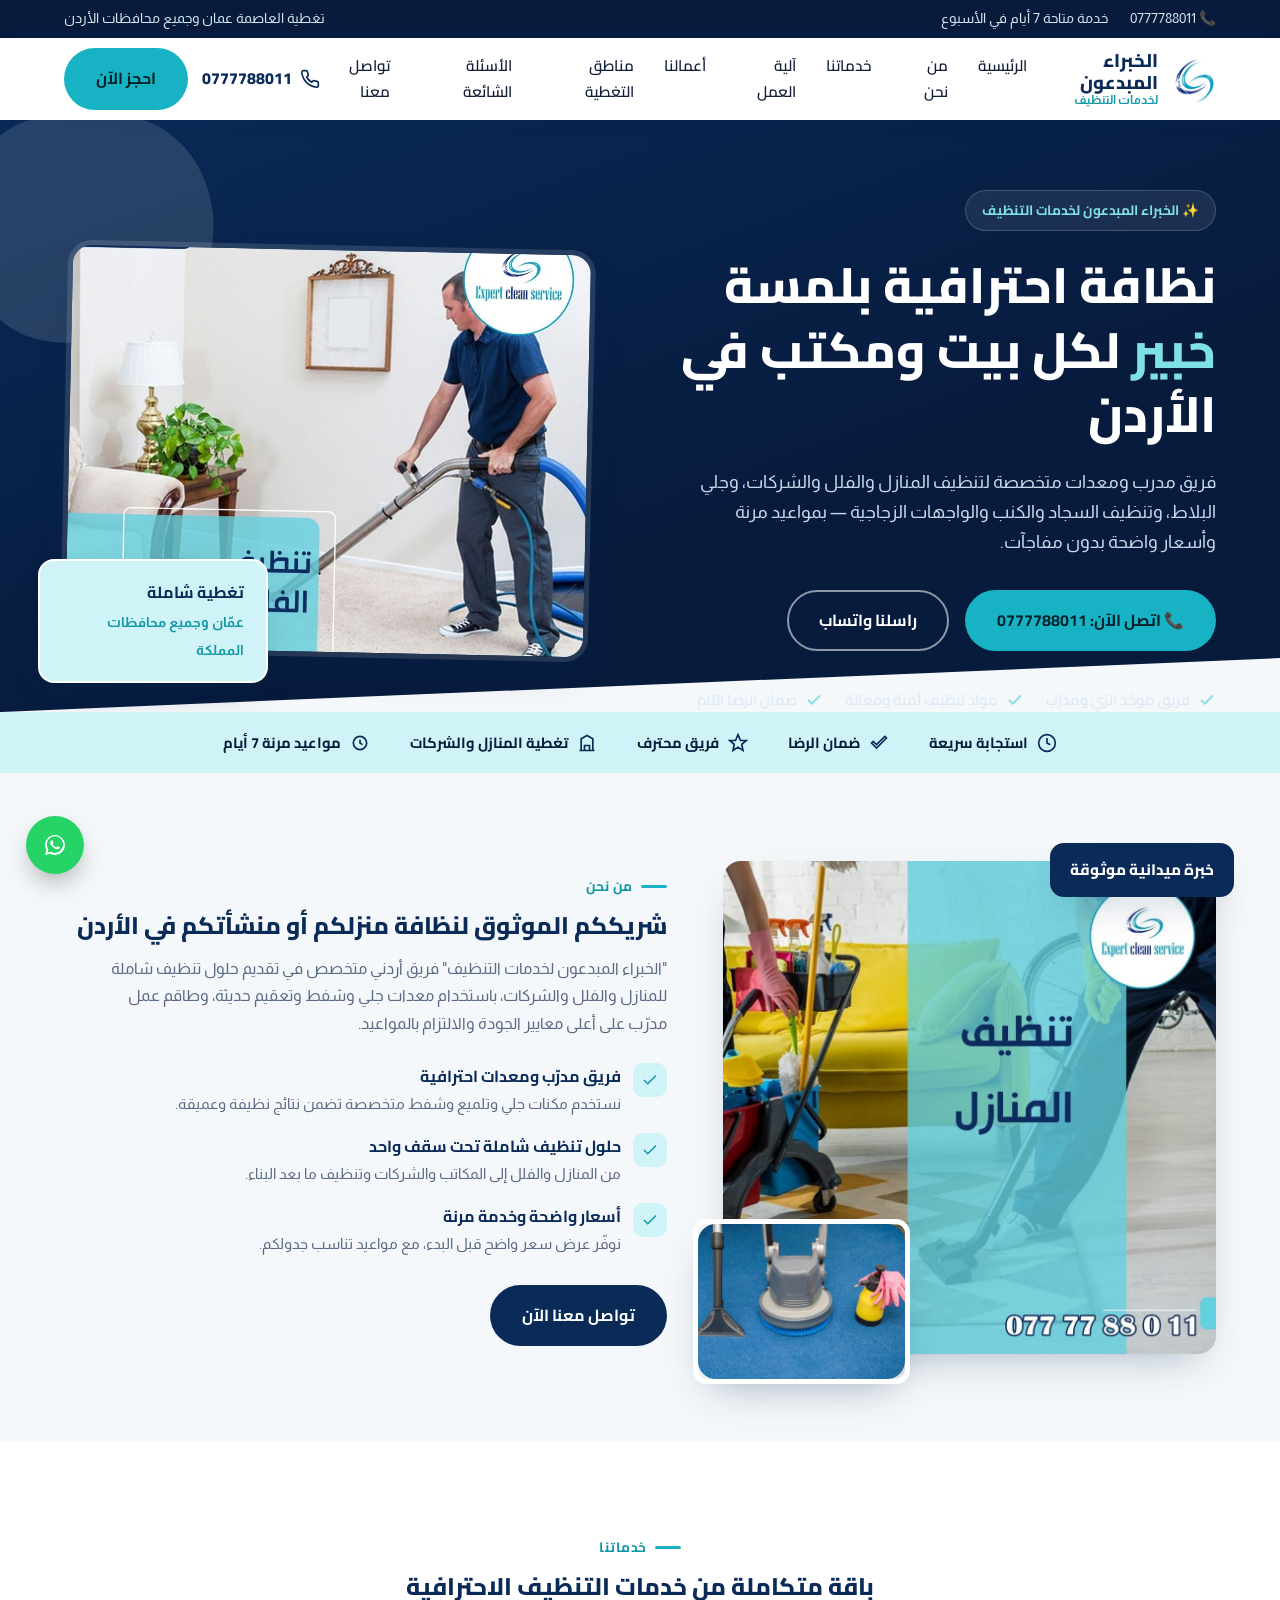
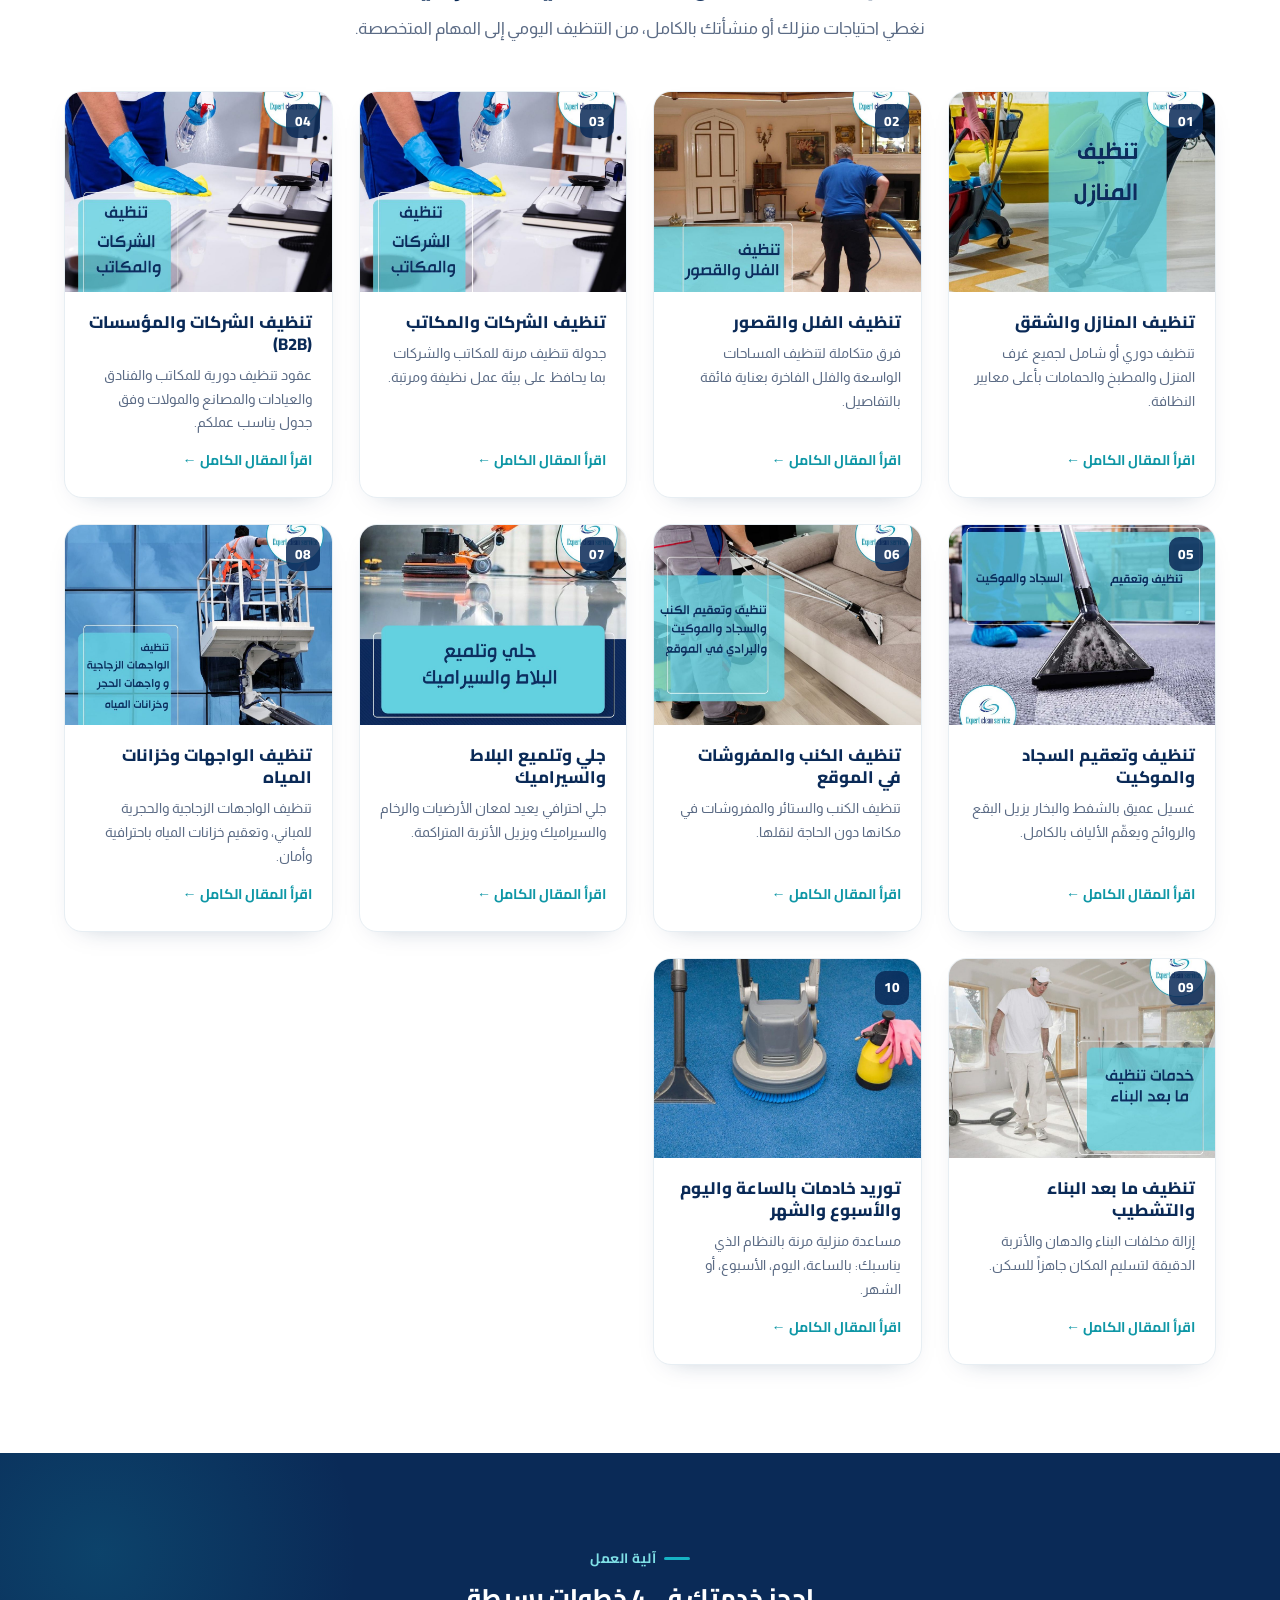
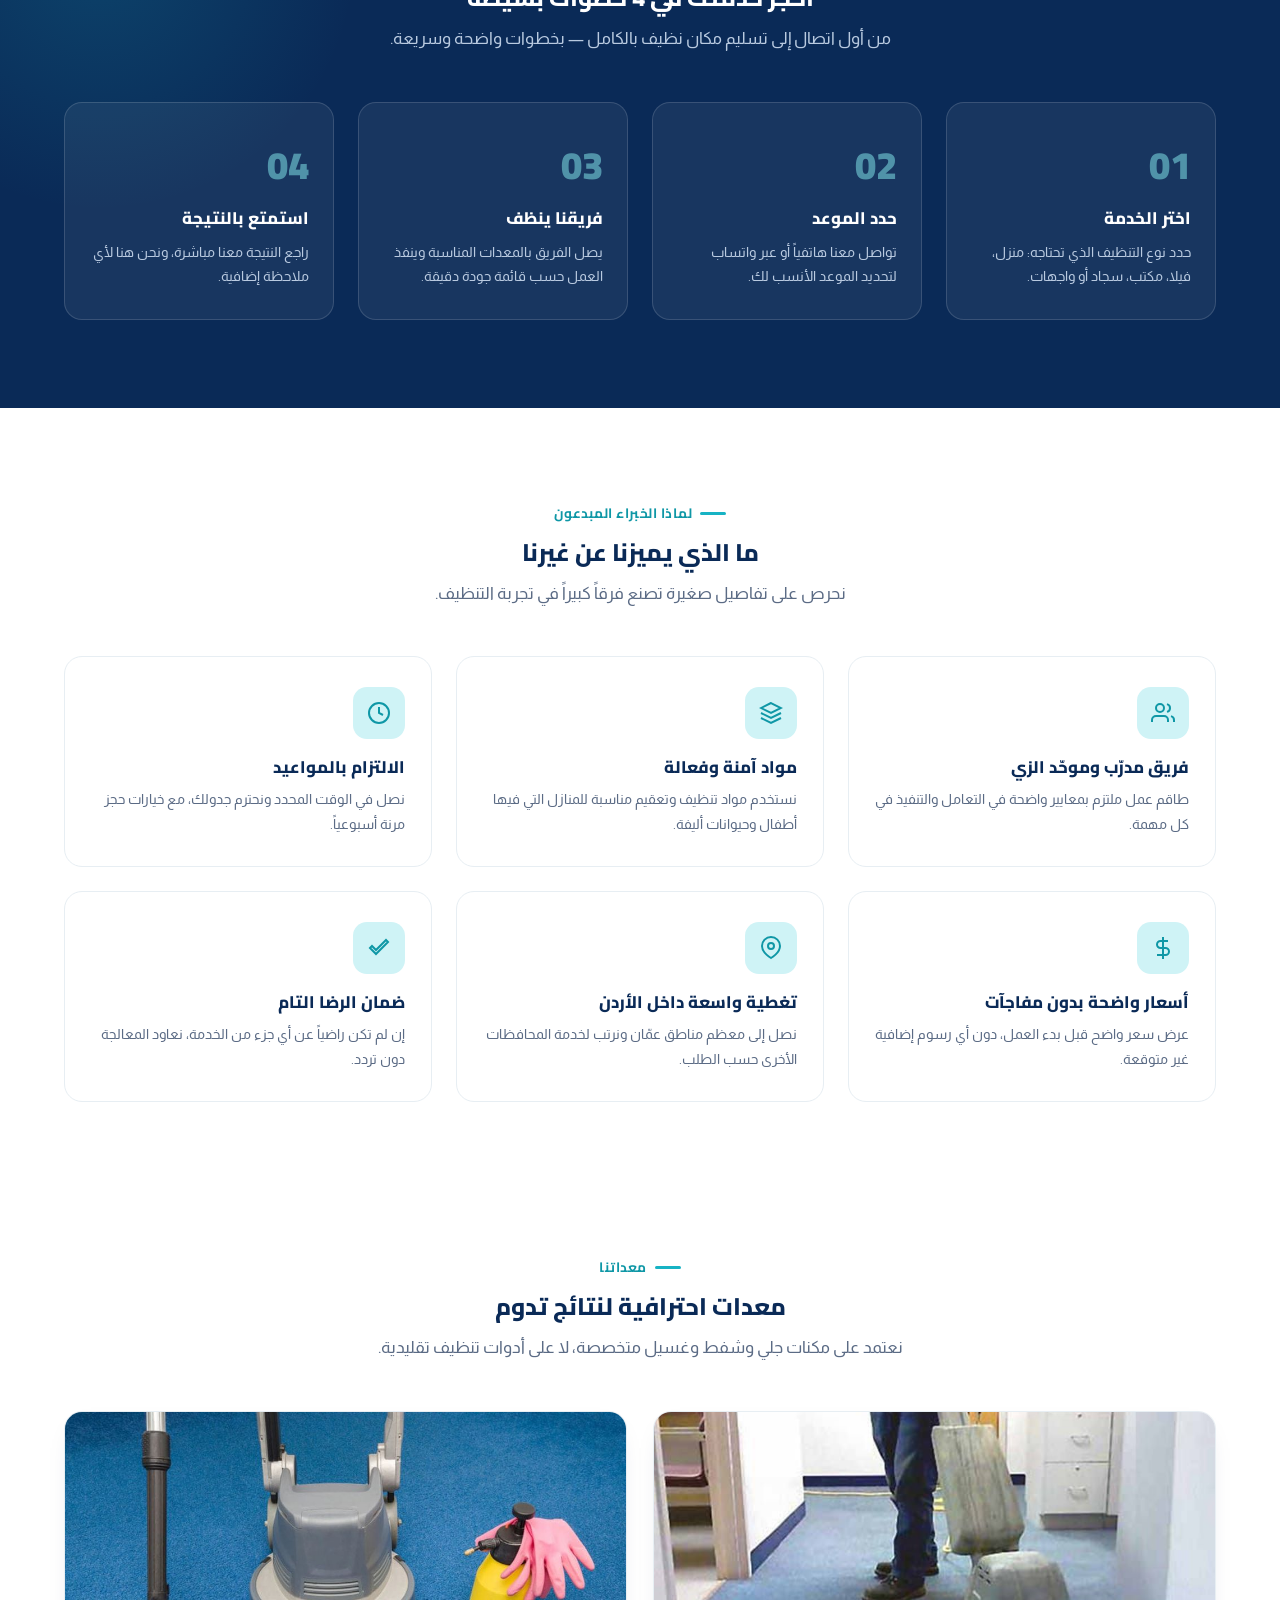
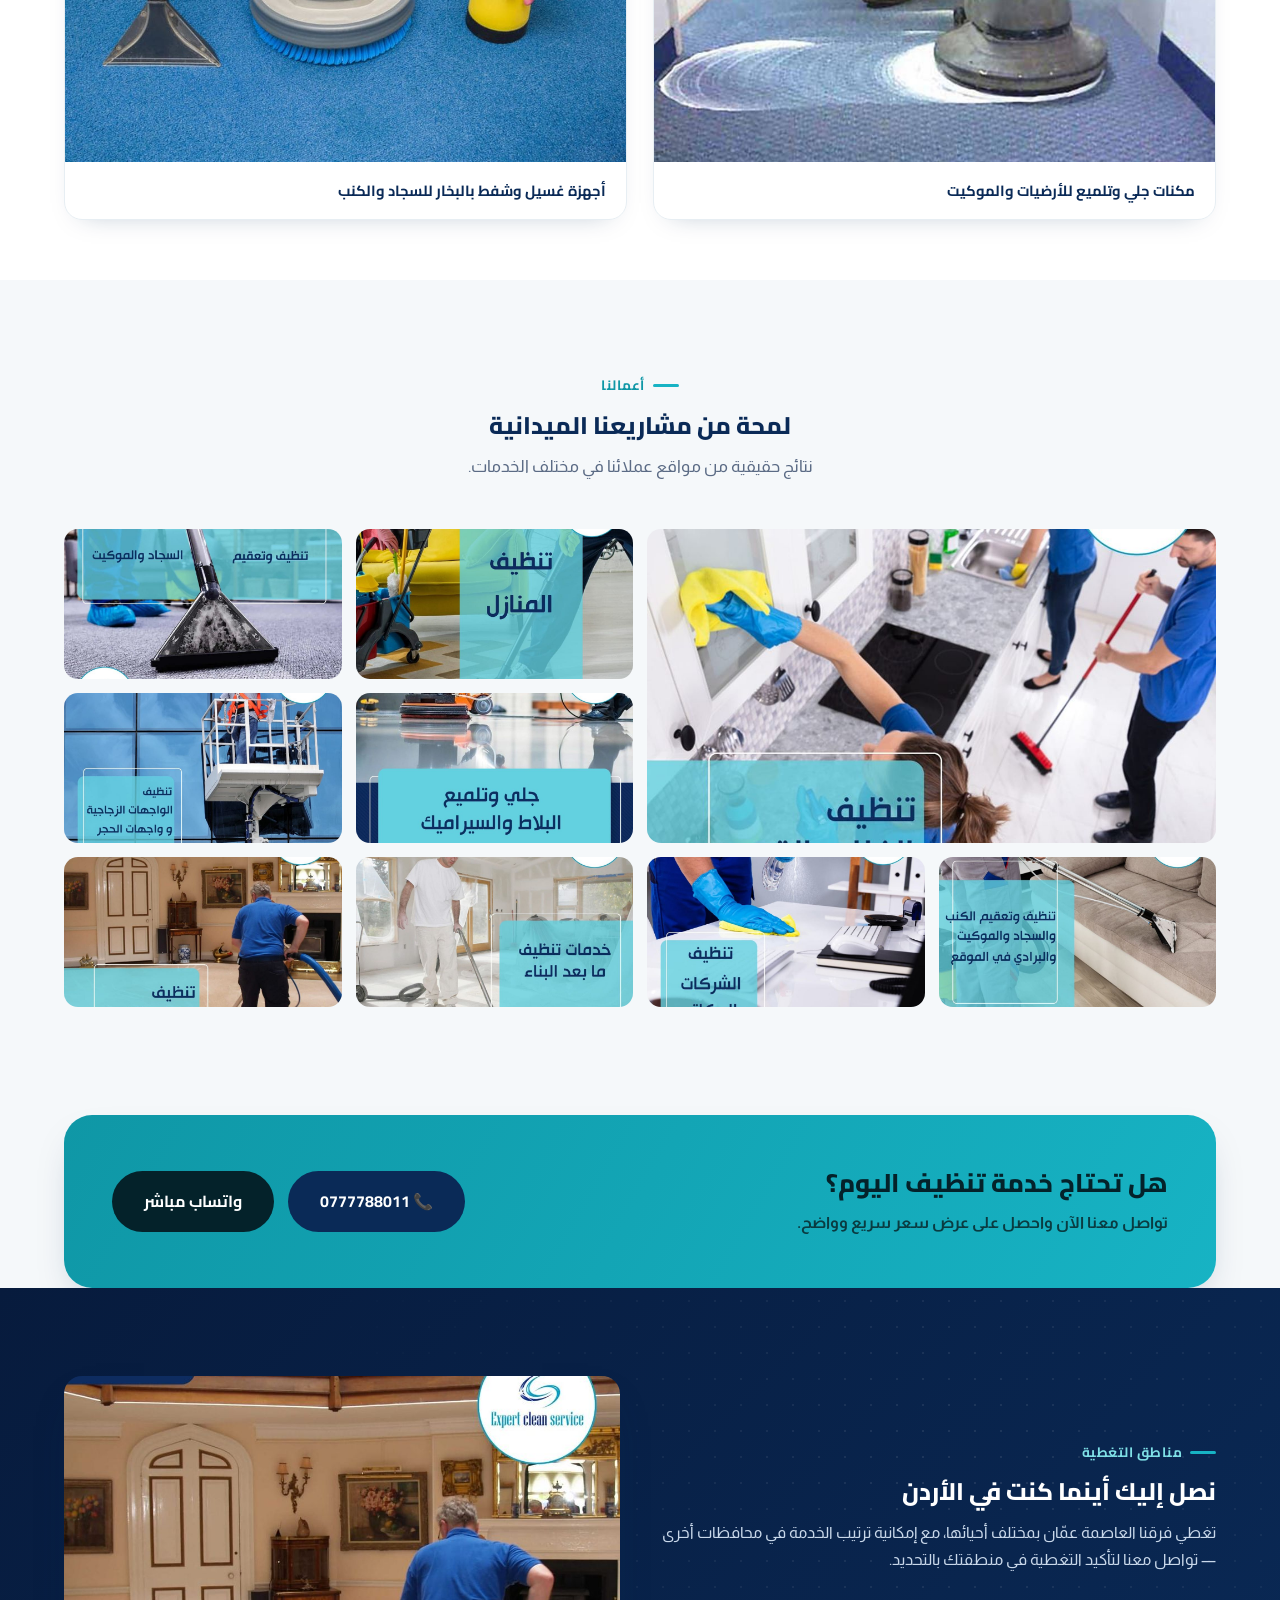
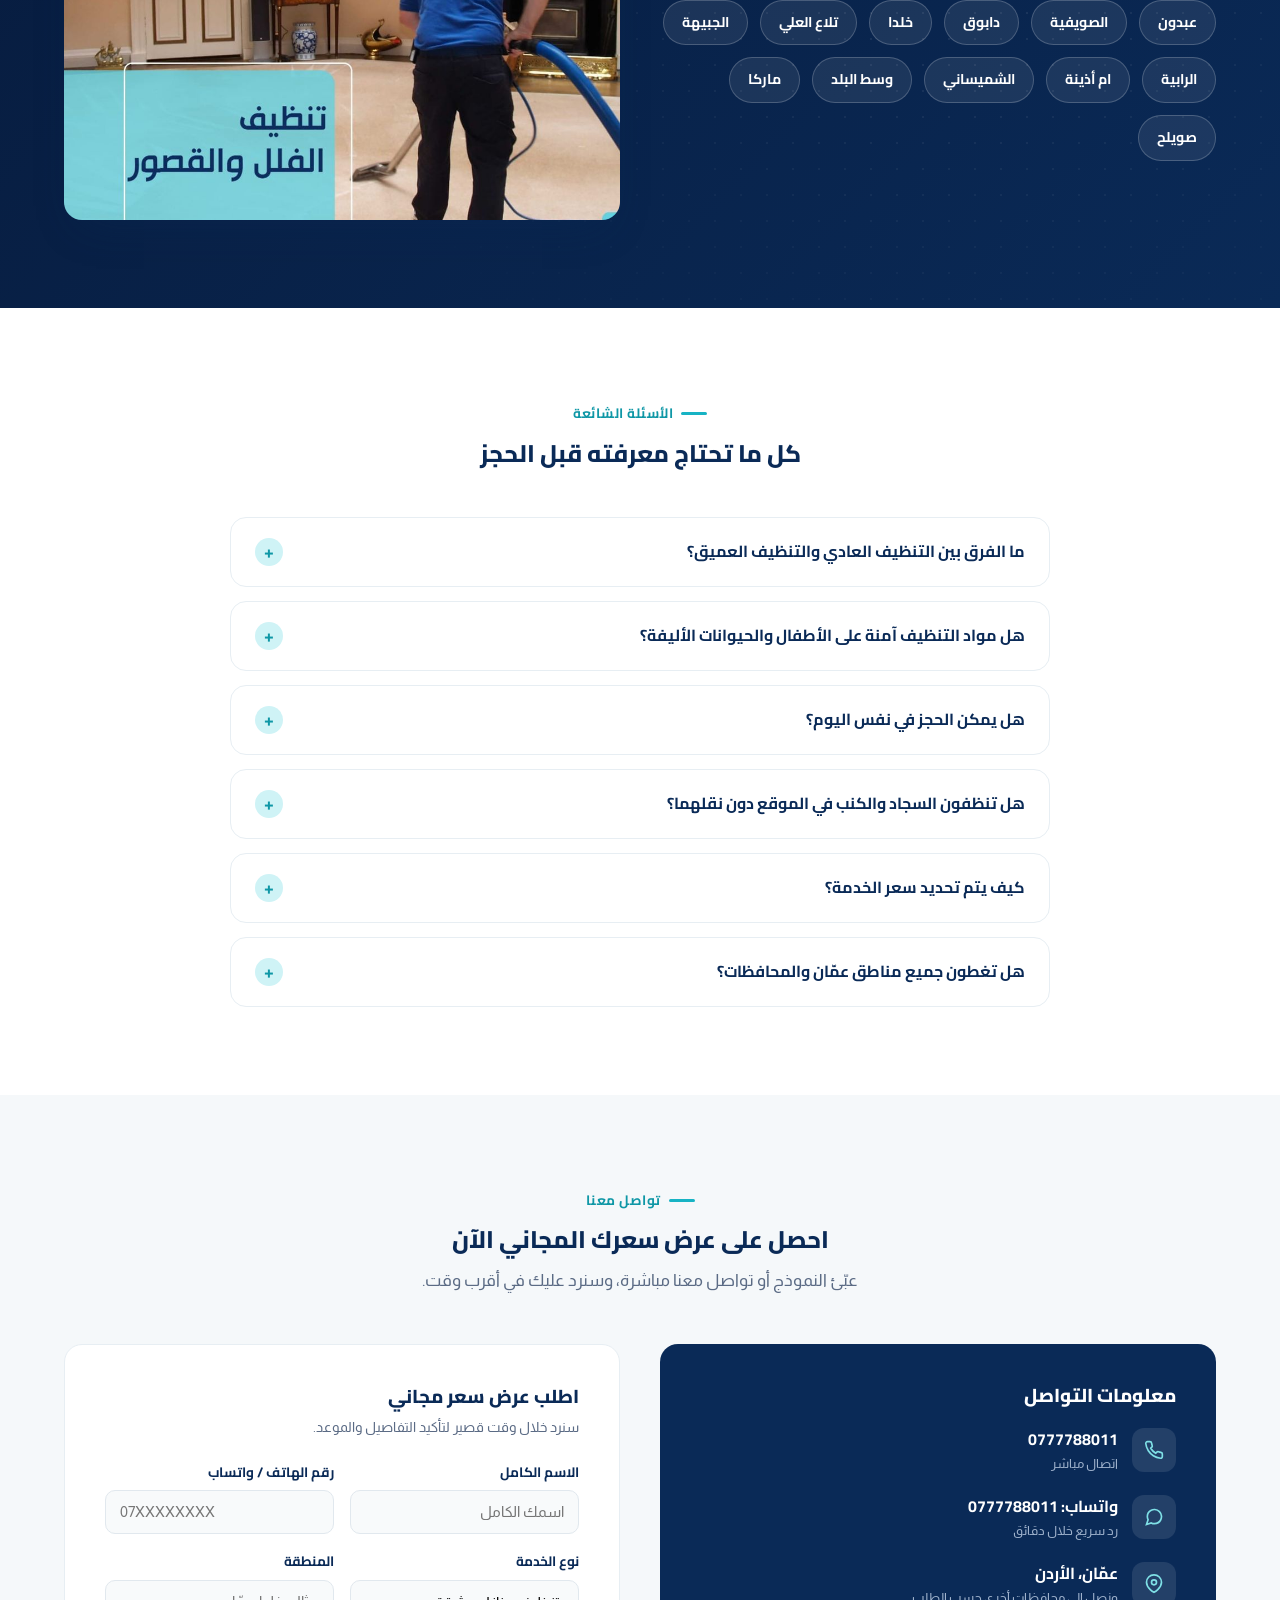
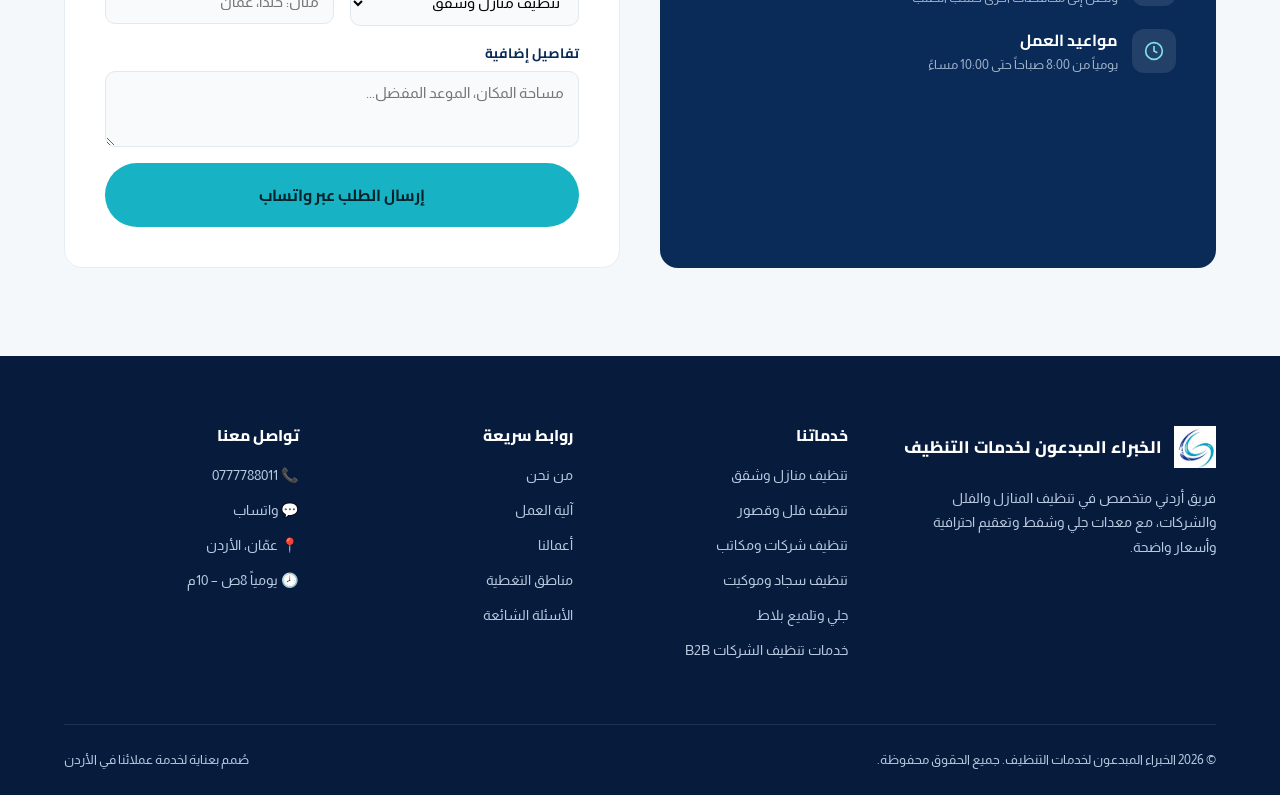
==== commit c8561e31: "Add files via upload" ====
--- a/index.html
+++ b/index.html
@@ -250,7 +250,16 @@
       </div>
 
       <div class="s-card" data-reveal>
-        <div class="img-wrap"><span class="num">04</span><img src="assets/tandheef-sijad-mawkeet.jpg" alt="تنظيف وتعقيم السجاد والموكيت" loading="lazy"></div>
+        <div class="img-wrap"><span class="num">04</span><img src="assets/tandheef-sharikat-makateb.jpg" alt="خدمات تنظيف الشركات والمؤسسات B2B في الأردن" loading="lazy"></div>
+        <div class="body">
+          <h3>تنظيف الشركات والمؤسسات (B2B)</h3>
+          <p>عقود تنظيف دورية للمكاتب والفنادق والعيادات والمصانع والمولات وفق جدول يناسب عملكم.</p>
+          <a href="services/tandheef-sharikat-b2b.html" class="more">اقرأ المقال الكامل ←</a>
+        </div>
+      </div>
+
+      <div class="s-card" data-reveal>
+        <div class="img-wrap"><span class="num">05</span><img src="assets/tandheef-sijad-mawkeet.jpg" alt="تنظيف وتعقيم السجاد والموكيت" loading="lazy"></div>
         <div class="body">
           <h3>تنظيف وتعقيم السجاد والموكيت</h3>
           <p>غسيل عميق بالشفط والبخار يزيل البقع والروائح ويعقّم الألياف بالكامل.</p>
@@ -259,7 +268,7 @@
       </div>
 
       <div class="s-card" data-reveal>
-        <div class="img-wrap"><span class="num">05</span><img src="assets/tandheef-kanab-sijad.jpg" alt="تنظيف وتعقيم الكنب والمفروشات في الموقع" loading="lazy"></div>
+        <div class="img-wrap"><span class="num">06</span><img src="assets/tandheef-kanab-sijad.jpg" alt="تنظيف وتعقيم الكنب والمفروشات في الموقع" loading="lazy"></div>
         <div class="body">
           <h3>تنظيف الكنب والمفروشات في الموقع</h3>
           <p>تنظيف الكنب والستائر والمفروشات في مكانها دون الحاجة لنقلها.</p>
@@ -268,7 +277,7 @@
       </div>
 
       <div class="s-card" data-reveal>
-        <div class="img-wrap"><span class="num">06</span><img src="assets/jaly-tlmeea-balat-ceramic.jpg" alt="جلي وتلميع البلاط والرخام والسيراميك" loading="lazy"></div>
+        <div class="img-wrap"><span class="num">07</span><img src="assets/jaly-tlmeea-balat-ceramic.jpg" alt="جلي وتلميع البلاط والرخام والسيراميك" loading="lazy"></div>
         <div class="body">
           <h3>جلي وتلميع البلاط والسيراميك</h3>
           <p>جلي احترافي يعيد لمعان الأرضيات والرخام والسيراميك ويزيل الأتربة المتراكمة.</p>
@@ -277,7 +286,7 @@
       </div>
 
       <div class="s-card" data-reveal>
-        <div class="img-wrap"><span class="num">07</span><img src="assets/tandheef-wajahat-zujajiya.jpg" alt="تنظيف الواجهات الزجاجية والحجرية وخزانات المياه" loading="lazy"></div>
+        <div class="img-wrap"><span class="num">08</span><img src="assets/tandheef-wajahat-zujajiya.jpg" alt="تنظيف الواجهات الزجاجية والحجرية وخزانات المياه" loading="lazy"></div>
         <div class="body">
           <h3>تنظيف الواجهات وخزانات المياه</h3>
           <p>تنظيف الواجهات الزجاجية والحجرية للمباني، وتعقيم خزانات المياه باحترافية وأمان.</p>
@@ -286,7 +295,7 @@
       </div>
 
       <div class="s-card" data-reveal>
-        <div class="img-wrap"><span class="num">08</span><img src="assets/tandheef-ma-baad-al-bina.jpg" alt="تنظيف ما بعد البناء والتشطيب" loading="lazy"></div>
+        <div class="img-wrap"><span class="num">09</span><img src="assets/tandheef-ma-baad-al-bina.jpg" alt="تنظيف ما بعد البناء والتشطيب" loading="lazy"></div>
         <div class="body">
           <h3>تنظيف ما بعد البناء والتشطيب</h3>
           <p>إزالة مخلفات البناء والدهان والأتربة الدقيقة لتسليم المكان جاهزاً للسكن.</p>
@@ -295,7 +304,7 @@
       </div>
 
       <div class="s-card" data-reveal>
-        <div class="img-wrap"><span class="num">09</span><img src="assets/jaly-mawkeet-equipment.jpg" alt="توريد خادمات منزلية مدربة في الأردن" loading="lazy"></div>
+        <div class="img-wrap"><span class="num">10</span><img src="assets/jaly-mawkeet-equipment.jpg" alt="توريد خادمات منزلية مدربة في الأردن" loading="lazy"></div>
         <div class="body">
           <h3>توريد خادمات بالساعة واليوم والأسبوع والشهر</h3>
           <p>مساعدة منزلية مرنة بالنظام الذي يناسبك: بالساعة، اليوم، الأسبوع، أو الشهر.</p>
@@ -583,6 +592,7 @@
           <li><a href="#services">تنظيف شركات ومكاتب</a></li>
           <li><a href="#services">تنظيف سجاد وموكيت</a></li>
           <li><a href="#services">جلي وتلميع بلاط</a></li>
+          <li><a href="services/tandheef-sharikat-b2b.html">خدمات تنظيف الشركات B2B</a></li>
         </ul>
       </div>
       <div>
@@ -612,9 +622,6 @@
   </div>
 </footer>
 
-<a href="tel:+962777788011" class="call-float" aria-label="اتصل بنا">
-  <svg width="26" height="26" viewBox="0 0 24 24" fill="none" stroke="#fff" stroke-width="2"><path d="M22 16.92v3a2 2 0 0 1-2.18 2 19.79 19.79 0 0 1-8.63-3.07 19.5 19.5 0 0 1-6-6 19.79 19.79 0 0 1-3.07-8.67A2 2 0 0 1 4.11 2h3a2 2 0 0 1 2 1.72c.127.96.362 1.903.7 2.81a2 2 0 0 1-.45 2.11L8.09 9.91a16 16 0 0 0 6 6l1.27-1.27a2 2 0 0 1 2.11-.45c.907.338 1.85.573 2.81.7A2 2 0 0 1 22 16.92z"/></svg>
-</a>
 <a href="https://wa.me/962777788011" target="_blank" rel="noopener" class="wa-float" aria-label="تواصل عبر واتساب">
   <svg width="30" height="30" viewBox="0 0 24 24" fill="#fff"><path d="M17.6 6.32A7.85 7.85 0 0012.05 4a7.94 7.94 0 00-6.9 11.9L4 20l4.2-1.1a7.9 7.9 0 003.85 1h0a7.94 7.94 0 007.94-7.94 7.85 7.85 0 00-2.39-5.64zM12.05 18.4h0a6.5 6.5 0 01-3.32-.91l-.24-.14-2.47.65.66-2.41-.16-.25a6.55 6.55 0 011.02-8.53 6.5 6.5 0 019.19 9.19 6.5 6.5 0 01-4.68 2.4zm3.58-4.86c-.2-.1-1.16-.57-1.34-.64s-.31-.1-.44.1-.5.64-.62.77-.23.15-.43.05a5.4 5.4 0 01-1.59-.98 6 6 0 01-1.1-1.37c-.12-.2 0-.3.09-.4s.2-.23.29-.35a1.3 1.3 0 00.2-.33.36.36 0 000-.35c-.05-.1-.44-1.06-.6-1.45s-.32-.33-.44-.33-.24 0-.37 0a.7.7 0 00-.51.24 2.15 2.15 0 00-.67 1.6 3.74 3.74 0 00.78 1.98 8.6 8.6 0 003.28 2.9c.46.2.82.32 1.1.4a2.65 2.65 0 001.22.08 2 2 0 001.31-.92 1.62 1.62 0 00.11-.92c-.05-.08-.18-.13-.38-.23z"/></svg>
 </a>
